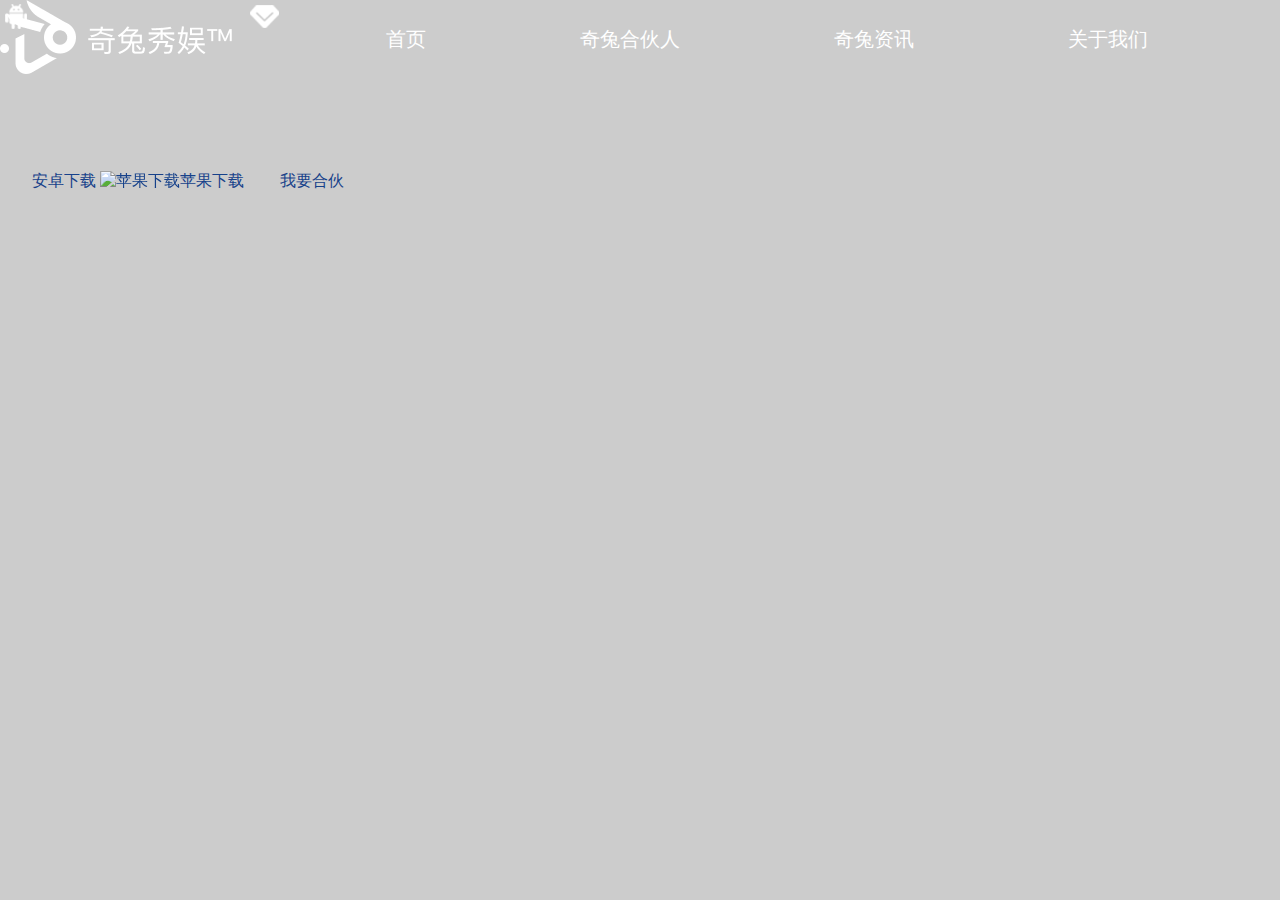
==== index.html @ c5dd773b "first" ====
<!DOCTYPE html>
<html lang="en">
<head>
    <meta charset="UTF-8">
    <meta name="viewport" content="width=device-width, initial-scale=1.0">
    <meta http-equiv="X-UA-Compatible" content="ie=edge">
    <title>Document</title>
    <link href="./css/reset.css" rel="stylesheet">
    <link href="./css/home.css" rel="stylesheet">
</head>
<body>
    <header>
        <nav class="wrap">
            <a href="javascript:;"><img src="./image/home/logo.png" alt="logo"></a>
            <a href="">首页</a>
            <a href="">奇兔合伙人</a>
            <a href="">奇兔资讯</a>
            <a href="">关于我们</a>
            <a href="">工会入口</a>
        </nav>
    </header>
    <div class="video-bg">
        <video src="./image/home/movie.ogv" autoplay muted="muted" width="100%">
            您的浏览器不支持 video 标签。
        </video>
        <div class="btns">
            <a href=""><img src="./image/home/icon-an.png" alt="安卓下载">安卓下载</a>
            <a href=""><img src="./image/home/icon-apple.png" alt="苹果下载">苹果下载</a>
            <a href=""><img src="./image/home/icon-partner.png" alt="我要合伙">我要合伙</a>
        </div>
    </div>
</body>
</html>
---- css/home.css ----
.wrap {
    width: 1400px;
    margin: 0 auto;
}

body {
    background: rgba(0, 0, 0, .2);
    font-family: Microsoft YaHei;
    margin: 0;
    padding: 0
}

.clearfix::after {
    content: '';
    display: block;
    clear: both;
}

.clearfix {
    zoom: 1;
    /* IE 兼容 */
}

header {
    position: absolute;
    top: 0;
    width: 100%;
}

header nav a {
    margin-right: 150px;
    font-size: 20px;
    font-weight: 400;
    color: rgba(255, 255, 255, 1);
    vertical-align: middle;
    text-decoration: none
}
header nav a:last-child {
    margin-right: 0;
}
.video-bg {
    width: 100%;
}
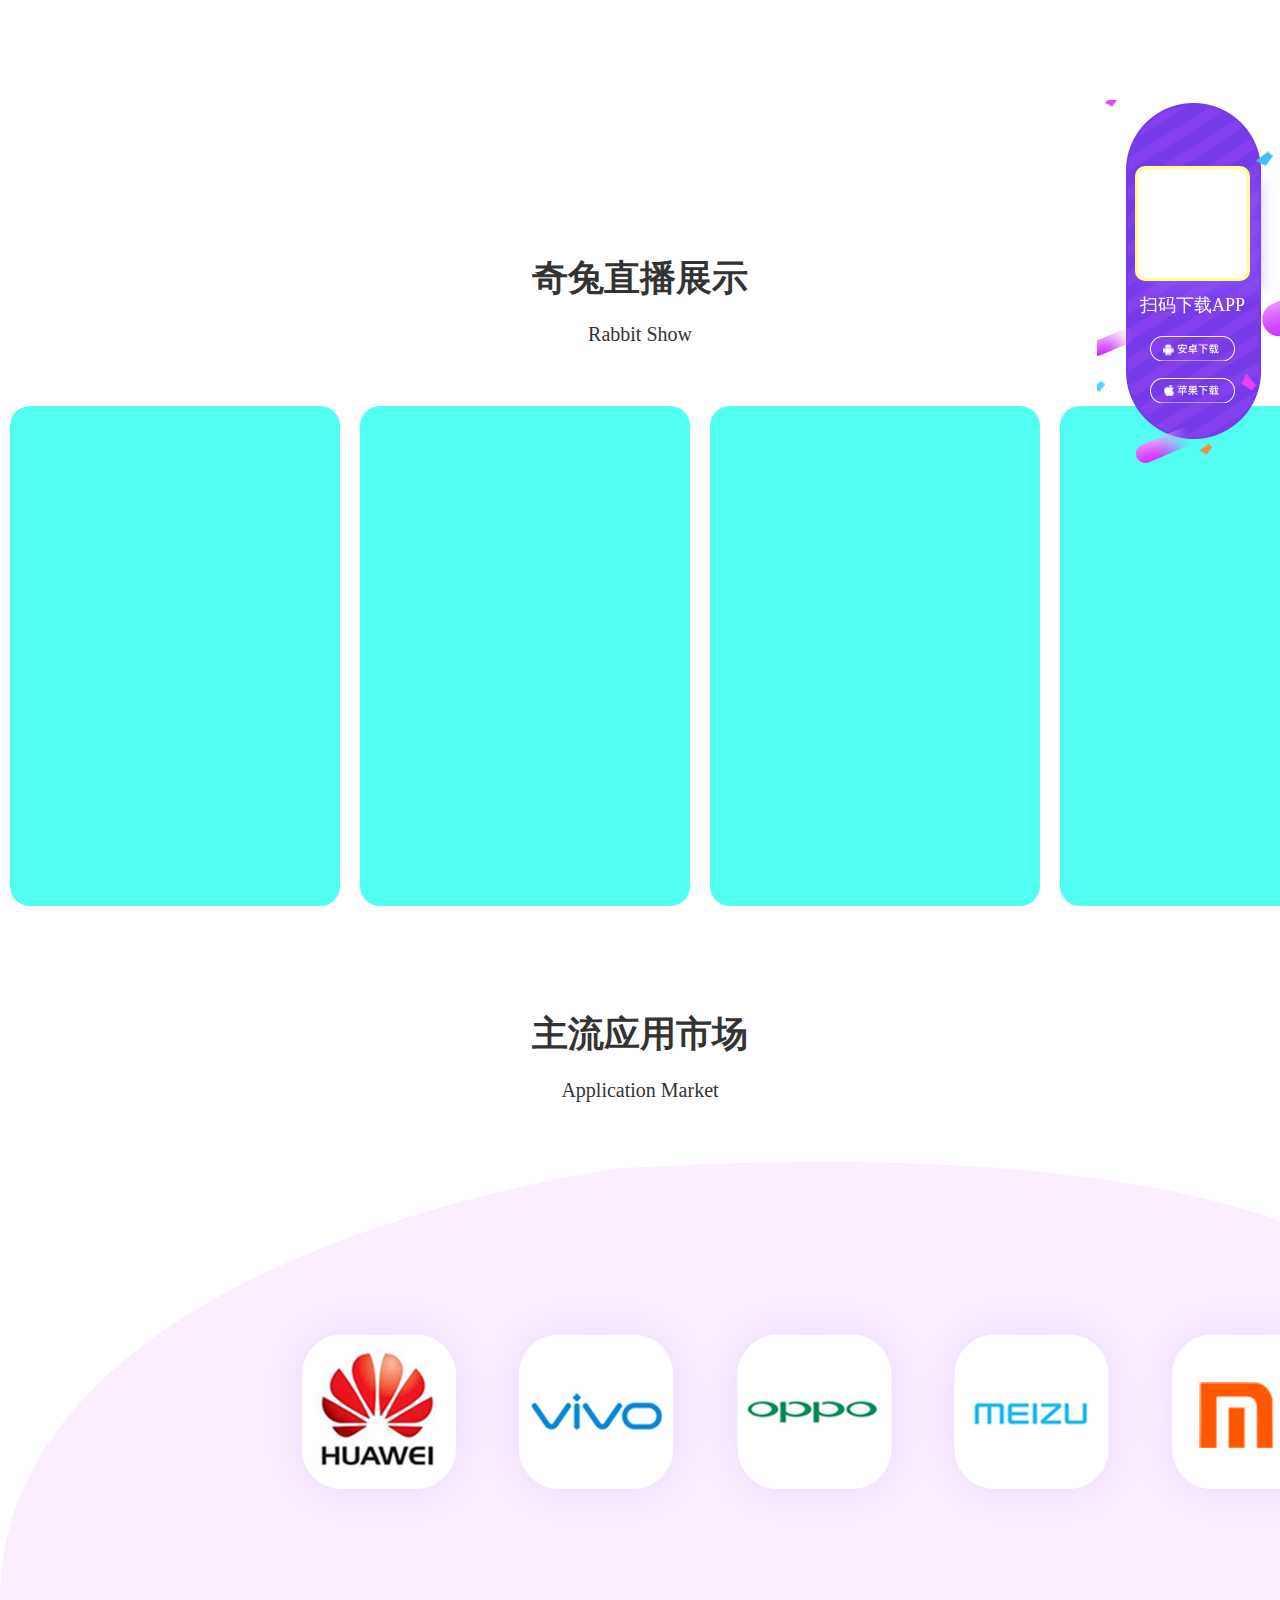
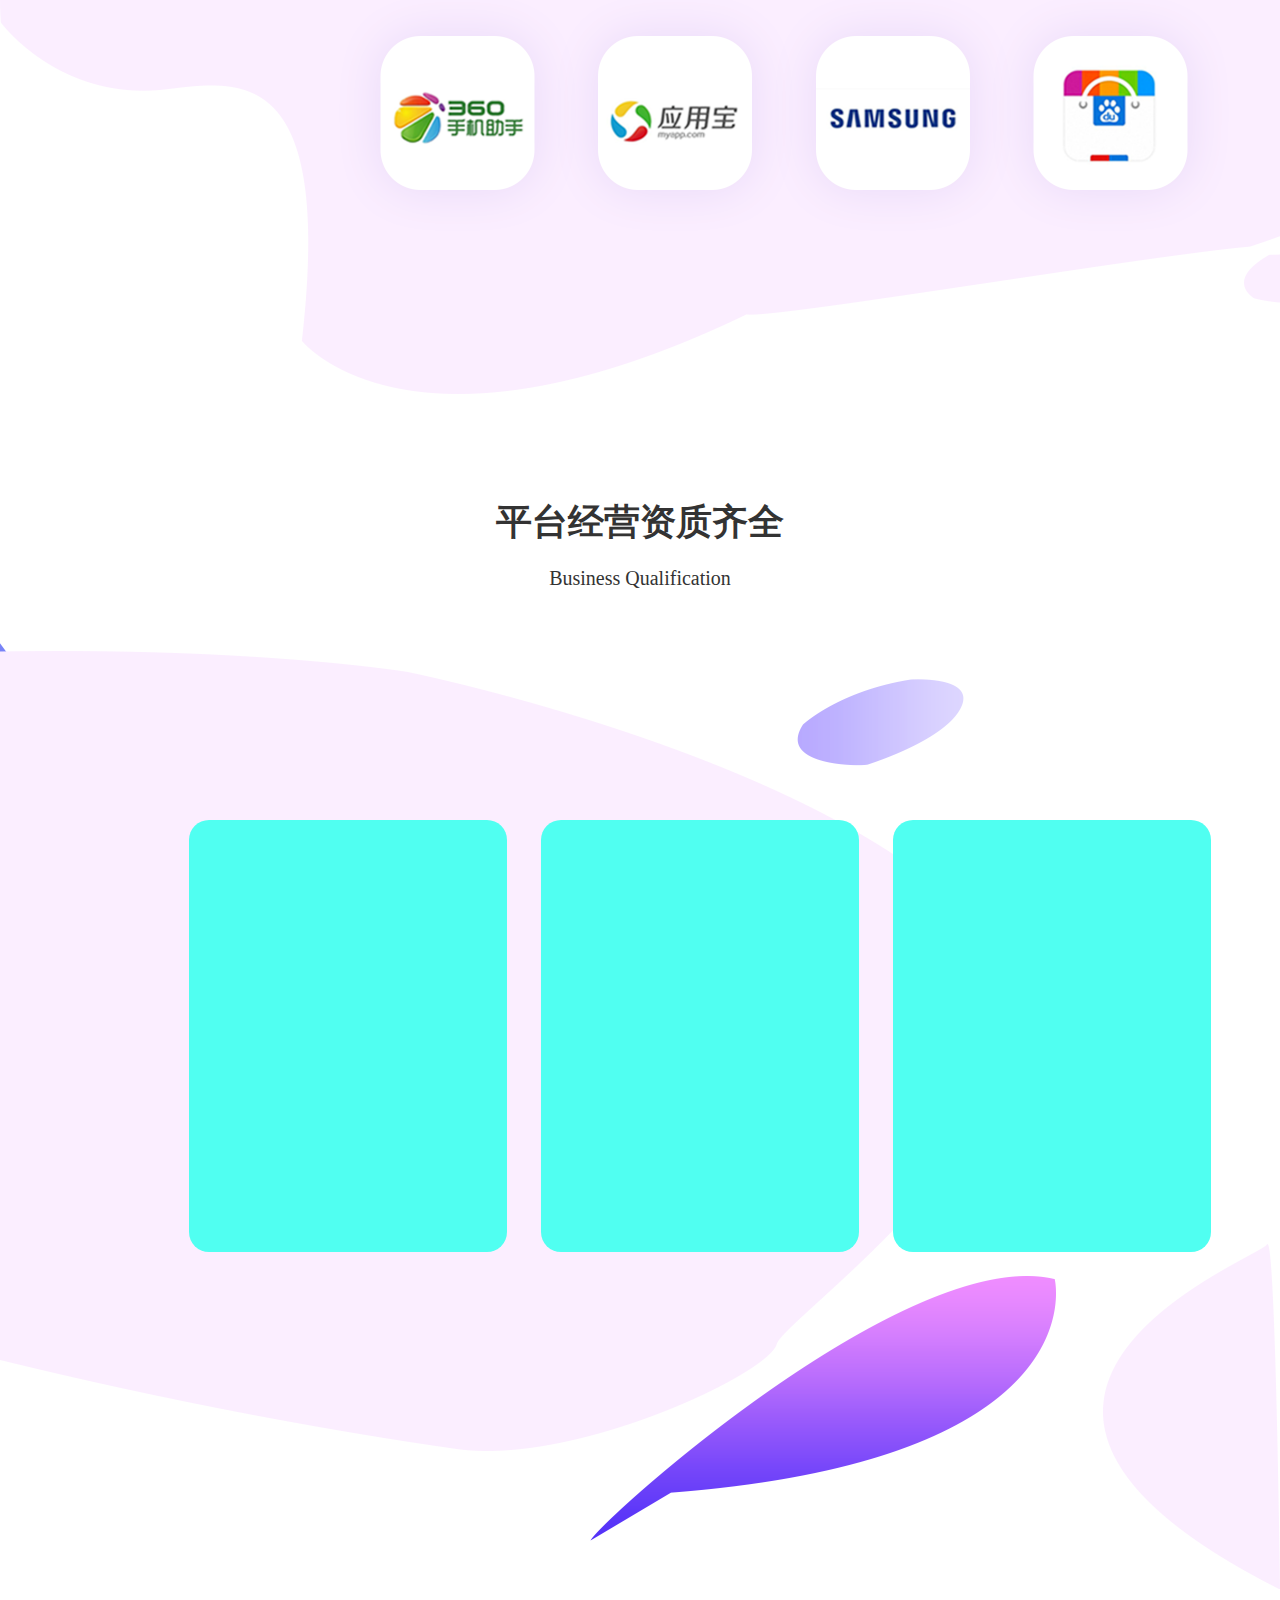
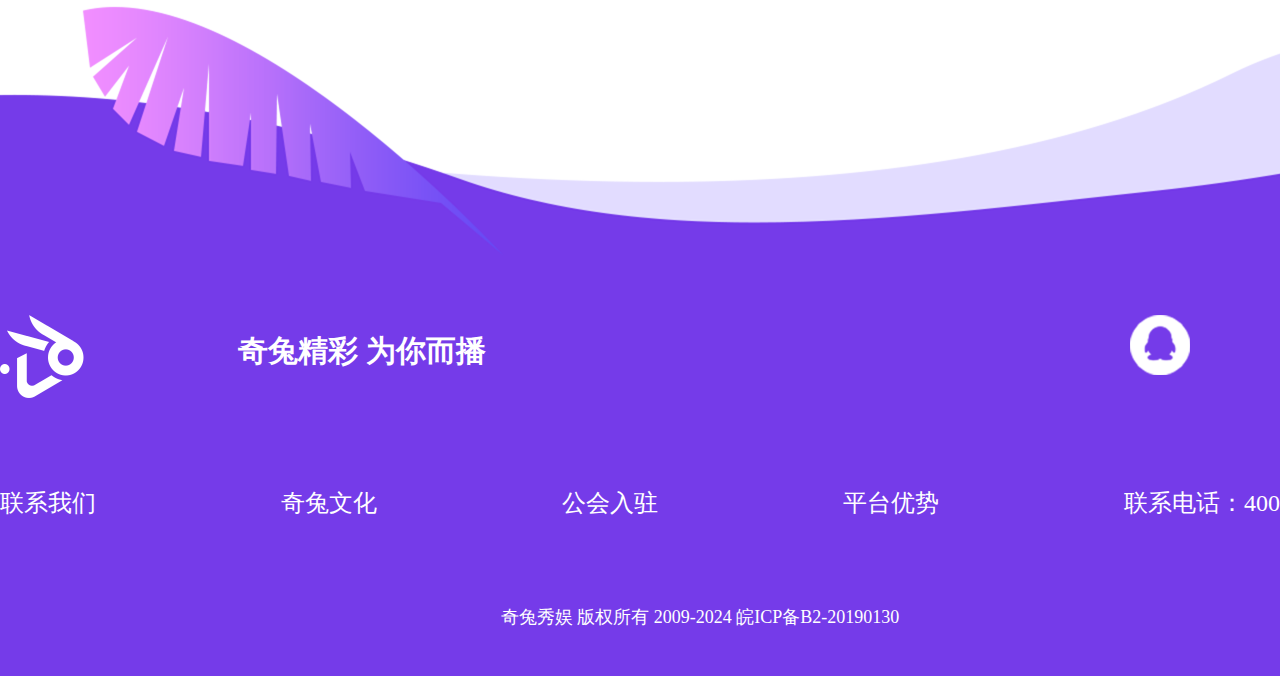
==== commit 72d656a6: "页面架构+首页" ====
--- a/index.html
+++ b/index.html
@@ -1,33 +1,104 @@
 <!DOCTYPE html>
 <html lang="en">
+
 <head>
     <meta charset="UTF-8">
     <meta name="viewport" content="width=device-width, initial-scale=1.0">
     <meta http-equiv="X-UA-Compatible" content="ie=edge">
     <title>Document</title>
     <link href="./css/reset.css" rel="stylesheet">
+    <link href="./css/public.css" rel="stylesheet">
     <link href="./css/home.css" rel="stylesheet">
 </head>
+
 <body>
     <header>
         <nav class="wrap">
-            <a href="javascript:;"><img src="./image/home/logo.png" alt="logo"></a>
-            <a href="">首页</a>
-            <a href="">奇兔合伙人</a>
-            <a href="">奇兔资讯</a>
-            <a href="">关于我们</a>
-            <a href="">工会入口</a>
+            <a href="./index.html"><img src="./image/home/logo.png" alt="logo"></a>
+            <a href="./index.html">首页</a>
+            <a href="./advantage.html">奇兔合伙人</a>
+            <a href="./nature.html">奇兔资讯</a>
+            <a href="./about.html">关于我们</a>
+            <a href="./partner.html">工会入口</a>
         </nav>
     </header>
+    <div class="float-side">
+        <div class="code"></div>
+        <p>扫码下载APP</p>
+        <img src="./image/home/an-download.png" alt="苹果下载">
+        <img src="./image/home/apple-download.png" alt="安卓下载">
+    </div>
     <div class="video-bg">
         <video src="./image/home/movie.ogv" autoplay muted="muted" width="100%">
             您的浏览器不支持 video 标签。
         </video>
+        <div class="img-wrap">
+            <img src="./image/home/text.png" alt="奇兔精彩,为你而播">
+        </div>
         <div class="btns">
             <a href=""><img src="./image/home/icon-an.png" alt="安卓下载">安卓下载</a>
             <a href=""><img src="./image/home/icon-apple.png" alt="苹果下载">苹果下载</a>
-            <a href=""><img src="./image/home/icon-partner.png" alt="我要合伙">我要合伙</a>
+            <a href="./partner.html"><img src="./image/home/icon-partner.png" alt="我要合伙">我要合伙</a>
         </div>
     </div>
+    <div class="brodcast">
+        <div class="headline">
+            <h2>奇兔直播展示</h2>
+            <span>Rabbit Show</span>
+        </div>
+        <div class="wrap">
+            <div class="main">
+                <ul>
+                    <li></li>
+                    <li></li>
+                    <li></li>
+                    <li></li>
+                </ul>
+            </div>
+        </div>
+    </div>
+    <div class="application">
+        <div class="headline">
+            <h2>主流应用市场</h2>
+            <span>Application Market</span>
+        </div>
+        <img src="./image/home/application-bg.png" alt="应用">
+    </div>
+    <div class="qualification">
+        <div class="headline">
+            <h2>平台经营资质齐全</h2>
+            <span>Business Qualification</span>
+        </div>
+        <div class="main">
+            <ul class="wrap">
+                <li></li>
+                <li></li>
+                <li></li>
+            </ul>
+        </div>
+    </div>
+    <footer>
+        <div class="wrap">
+            <div class="row-1">
+                <img src="./image/home/logo-b.png" alt="qq">
+                <span>奇兔精彩 为你而播</span>
+                <div class="code wechat">
+                    <img src="./image/home/wechat.png" alt="微信">
+                </div>
+                <div class="code qq">
+                    <img src="./image/home/qq.png" alt="qq">
+                </div>
+            </div>
+            <div class="row-2">
+                <a href="./about.html">联系我们</a>
+                <a href="./nature.html">奇兔文化</a>
+                <a href="./partner.html">公会入驻</a>
+                <a href="./advantage.html">平台优势</a>
+                <a href="">联系电话：400-0020215</a>
+            </div>
+            <div class="row-3">奇兔秀娱 版权所有 2009-2024 皖ICP备B2-20190130</div>
+        </div>
+    </footer>
 </body>
+
 </html>--- a/css/public.css
+++ b/css/public.css
@@ -0,0 +1,122 @@
+/* 公共样式库 */
+
+.wrap {
+    width: 1400px;
+    margin: 0 auto;
+}
+
+.clearfix::after {
+    content: '';
+    display: block;
+    clear: both;
+}
+
+.clearfix {
+    zoom: 1;
+    /* IE 兼容 */
+}
+
+/* 公共样式库结束 */
+
+/* 头部底部浮层样式 */
+
+.float-side {
+    position: fixed;
+    top: 100px;
+    right: 0;
+    z-index: 20;
+    width: 183px;
+    height: 369px;
+    padding: 66px 30px 0 38px;
+    background: url('../image/home/float-side.png') no-repeat;
+    color: #fff;
+    text-align: center;
+}
+
+.float-side .code {
+    width: 115px;
+    height: 115px;
+    background: rgba(255, 255, 255, 1);
+    border: 3px solid rgba(255, 255, 135, 1);
+    box-shadow: 10px 13px 16px 0px rgba(149, 98, 255, 0.43);
+    border-radius: 10px;
+}
+
+.float-side p {
+    margin: 12px 0 6px 0;
+    font-size: 18px;
+    font-family: PingFang SC;
+    font-weight: 500;
+}
+
+.float-side img {
+    margin-top: 12px;
+}
+
+header {
+    position: absolute;
+    top: 0;
+    z-index: 10;
+    width: 100%;
+    padding-top: 44px;
+}
+
+header nav a {
+    margin-right: 150px;
+    font-size: 20px;
+    font-weight: 400;
+    color: rgba(255, 255, 255, 1);
+    vertical-align: middle;
+    text-decoration: none
+}
+
+header nav a:last-child {
+    margin-right: 0;
+}
+
+footer {
+    height: 686px;
+    padding-top: 325px;
+    background: url('../image/home/footer-bg.png') center no-repeat;
+    color: #fff;
+}
+
+footer .row-1 img {
+    vertical-align: middle;
+}
+
+footer .row-1 span {
+    margin-left: 150px;
+    font-size: 30px;
+    font-weight: bold;
+}
+
+footer .row-1 .code {
+    float: right;
+}
+
+footer .row-1 .wechat {
+    margin-left: 150px;
+}
+
+footer .row-2 {
+    margin-top: 88px;
+}
+
+footer .row-2 a {
+    margin-right: 181px;
+    font-size: 24px;
+    color: #fff;
+}
+
+footer .row-2 a:last-child {
+    margin-right: 0;
+}
+
+footer .row-3 {
+    margin-top: 86px;
+    font-size: 18px;
+    text-align: center;
+}
+
+/* 头部底部浮层样式结束 */--- a/css/home.css
+++ b/css/home.css
@@ -1,43 +1,119 @@
-.wrap {
-    width: 1400px;
-    margin: 0 auto;
+
+
+body {
+    font-family: Microsoft YaHei;
+    background: url('../image/home/bg-left.png') 0 2100px no-repeat;
 }
 
-body {
-    background: rgba(0, 0, 0, .2);
-    font-family: Microsoft YaHei;
-    margin: 0;
-    padding: 0
+.video-bg {
+    position: relative;
+    /* width: 100%; */
 }
 
-.clearfix::after {
-    content: '';
-    display: block;
-    clear: both;
+.video-bg .img-wrap {
+    position: absolute;
+    bottom: 444px;
+    width: 100%;
+    text-align: center;
 }
 
-.clearfix {
-    zoom: 1;
-    /* IE 兼容 */
+.video-bg .btns {
+    position: absolute;
+    bottom: 240px;
+    width: 100%;
+    text-align: center;
 }
 
-header {
-    position: absolute;
-    top: 0;
-    width: 100%;
+.video-bg .btns a {
+    display: inline-block;
+    width: 244px;
+    height: 74px;
+    margin-right: 72px;
+    background: linear-gradient(90deg, rgba(102, 74, 244, 1), rgba(186, 90, 250, 1));
+    border-radius: 37px;
+    font-size: 30px;
+    font-weight: 400;
+    color: rgba(255, 255, 255, 1);
+    text-align: center;
+    line-height: 74px;
 }
 
-header nav a {
-    margin-right: 150px;
-    font-size: 20px;
-    font-weight: 400;
-    color: rgba(255, 255, 255, 1);
-    vertical-align: middle;
-    text-decoration: none
-}
-header nav a:last-child {
+.video-bg .btns a:last-child {
     margin-right: 0;
 }
-.video-bg {
-    width: 100%;
-}+
+.video-bg .btns a img {
+    margin-right: 8px;
+    vertical-align: middle;
+}
+
+.headline {
+    padding: 100px 0 60px 0;
+    text-align: center;
+}
+
+.headline h2 {
+    margin-bottom: 20px;
+    font-size: 36px;
+    font-weight: bold;
+    color: rgba(51, 51, 51, 1);
+}
+
+.headline span {
+    font-size: 20px;
+    font-weight: 300;
+    color: rgba(51, 51, 51, 1);
+}
+
+.brodcast {
+    position: relative;
+}
+
+.brodcast .main ul {
+    text-align: center;
+}
+
+.brodcast .main ul li {
+    display: inline-block;
+    margin-right: 16px;
+    width: 330px;
+    height: 500px;
+    background: rgba(80, 255, 241, 1);
+    border-radius: 20px;
+}
+
+.brodcast .main ul li:last-child {
+    margin-right: 0;
+}
+
+.brodcast .main ul li:hover {
+    box-shadow: 0px 10px 20px 0px rgba(118, 1, 185, 0.4);
+}
+
+.application {
+    text-align: center;
+}
+
+.qualification .main {
+    height: 940px;
+    background: url('../image/home/qualification-bg.png') top right no-repeat;
+}
+
+.qualification .main ul {
+    padding-top: 170px;
+    text-align: center;
+}
+
+.qualification .main ul li {
+    display: inline-block;
+    margin-right: 30px;
+    width: 318px;
+    height: 432px;
+    background: rgba(80, 255, 241, 1);
+    border-radius: 20px;
+}
+
+.qualification .main ul li:last-child {
+    margin-right: 0;
+}
+
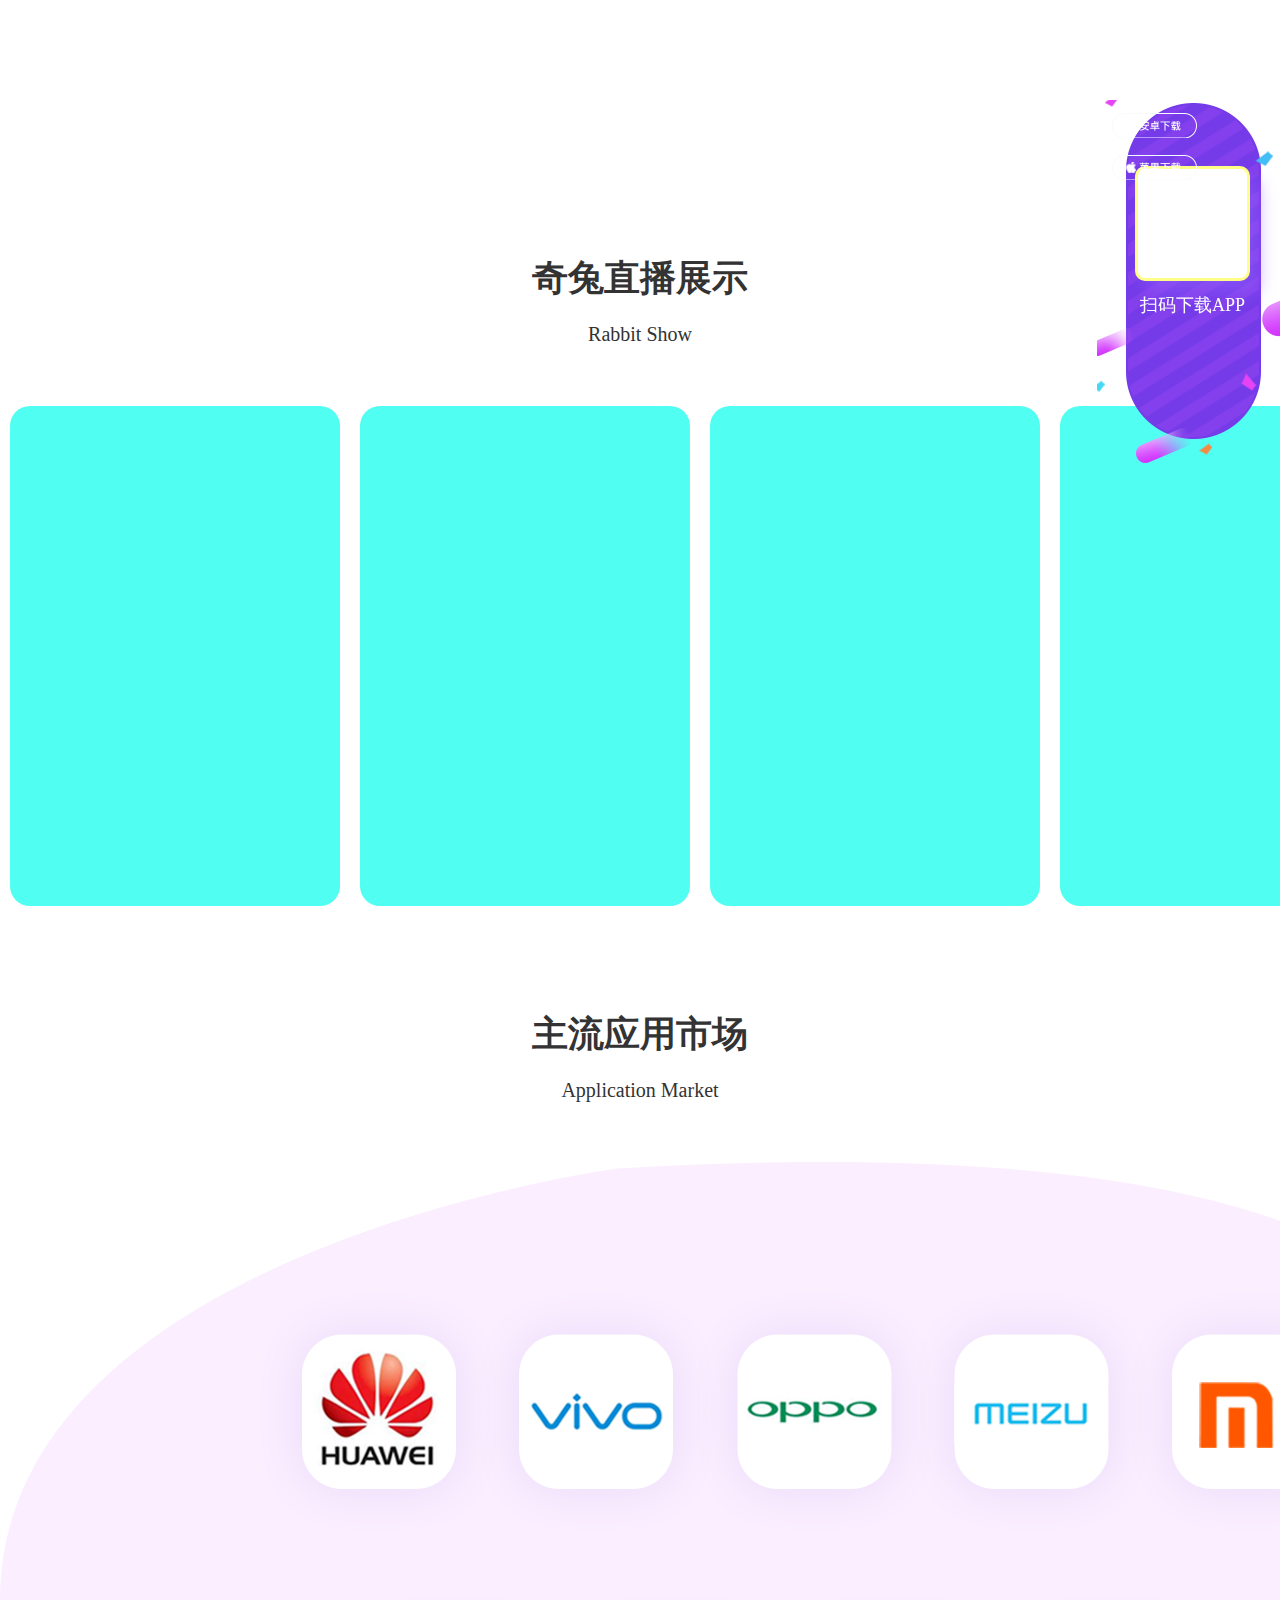
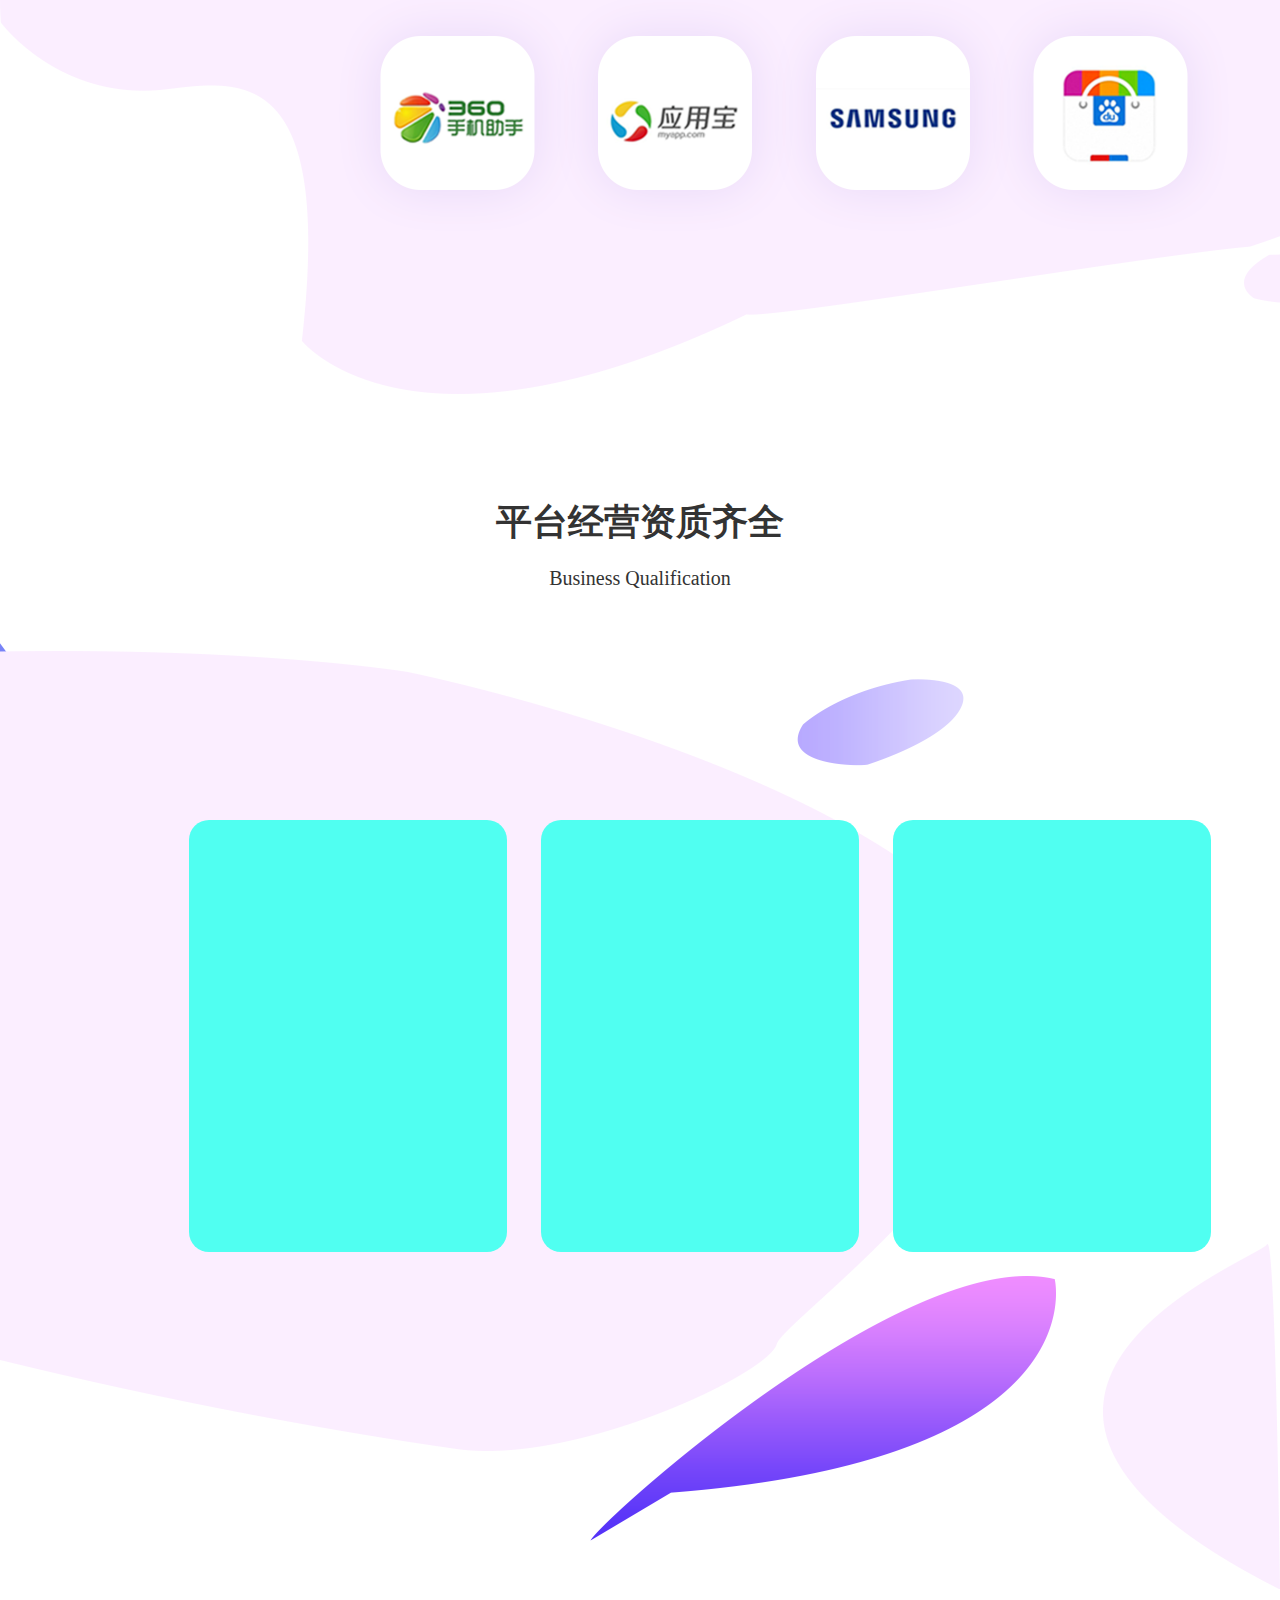
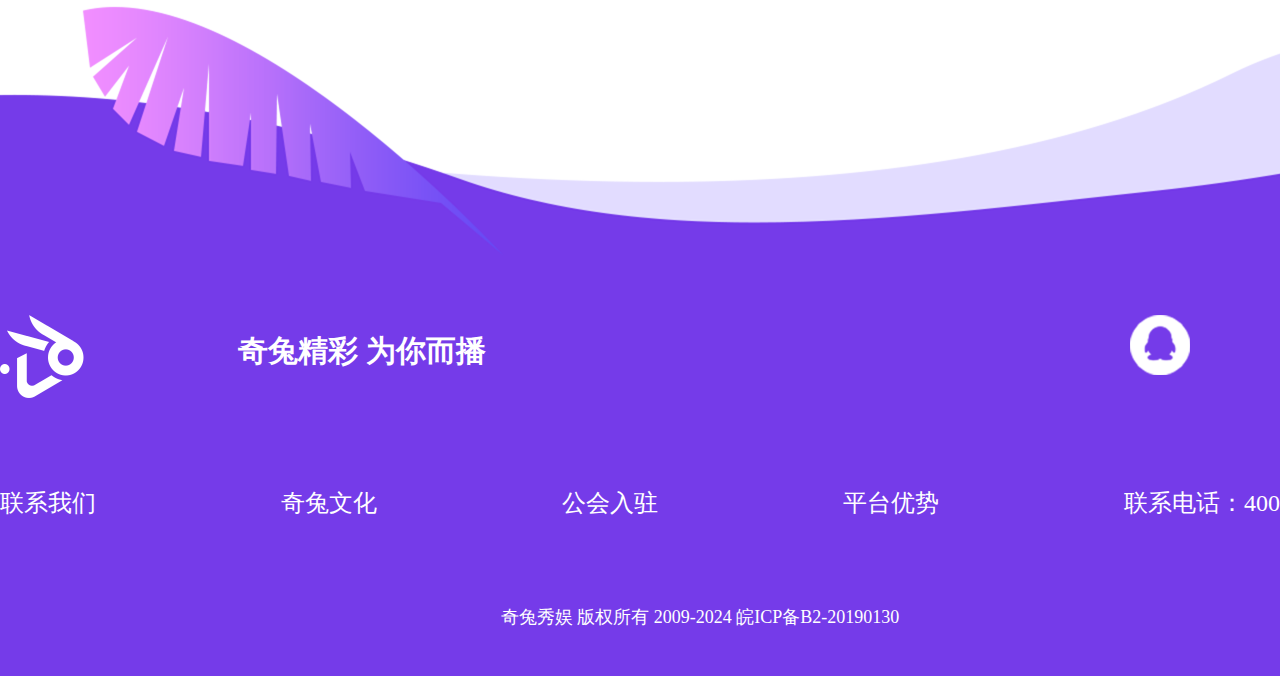
==== commit ddf3031d: "静态页面完成第一版" ====
--- a/index.html
+++ b/index.html
@@ -16,29 +16,29 @@
         <nav class="wrap">
             <a href="./index.html"><img src="./image/home/logo.png" alt="logo"></a>
             <a href="./index.html">首页</a>
-            <a href="./advantage.html">奇兔合伙人</a>
+            <a href="./advantage.html?tab=ab">奇兔合伙人</a>
             <a href="./nature.html">奇兔资讯</a>
             <a href="./about.html">关于我们</a>
-            <a href="./partner.html">工会入口</a>
+            <a href="./advantage.html?tab=partner">工会入口</a>
         </nav>
     </header>
     <div class="float-side">
         <div class="code"></div>
         <p>扫码下载APP</p>
-        <img src="./image/home/an-download.png" alt="苹果下载">
-        <img src="./image/home/apple-download.png" alt="安卓下载">
+        <a href="https://fir.im/54ya"><img src="./image/home/an-download.png" alt="苹果下载"></a>
+        <a href="https://fir.im/kn1s"><img src="./image/home/apple-download.png" alt="安卓下载"></a>
     </div>
     <div class="video-bg">
-        <video src="./image/home/movie.ogv" autoplay muted="muted" width="100%">
+        <video src="./image/home/movie.mov" autoplay muted="muted" width="100%">
             您的浏览器不支持 video 标签。
         </video>
         <div class="img-wrap">
             <img src="./image/home/text.png" alt="奇兔精彩,为你而播">
         </div>
         <div class="btns">
-            <a href=""><img src="./image/home/icon-an.png" alt="安卓下载">安卓下载</a>
-            <a href=""><img src="./image/home/icon-apple.png" alt="苹果下载">苹果下载</a>
-            <a href="./partner.html"><img src="./image/home/icon-partner.png" alt="我要合伙">我要合伙</a>
+            <a href="https://fir.im/kn1s"><img src="./image/home/icon-an.png" alt="安卓下载">安卓下载</a>
+            <a href="https://fir.im/54ya"><img src="./image/home/icon-apple.png" alt="苹果下载">苹果下载</a>
+            <a href="./advantage.html?tab=partner"><img src="./image/home/icon-partner.png" alt="我要合伙">我要合伙</a>
         </div>
     </div>
     <div class="brodcast">
@@ -84,16 +84,22 @@
                 <span>奇兔精彩 为你而播</span>
                 <div class="code wechat">
                     <img src="./image/home/wechat.png" alt="微信">
+                    <div class="show-box">
+                        <img src="./image/home/service-wechat.jpg" alt="微信客服">
+                    </div>
                 </div>
                 <div class="code qq">
                     <img src="./image/home/qq.png" alt="qq">
+                    <div class="show-box">
+                        <img src="./image/home/service-qq.jpg" alt="qq客服">
+                    </div>
                 </div>
             </div>
             <div class="row-2">
                 <a href="./about.html">联系我们</a>
                 <a href="./nature.html">奇兔文化</a>
-                <a href="./partner.html">公会入驻</a>
-                <a href="./advantage.html">平台优势</a>
+                <a href="./advantage.html?tab=partner">公会入驻</a>
+                <a href="./advantage.html?tab=ad">平台优势</a>
                 <a href="">联系电话：400-0020215</a>
             </div>
             <div class="row-3">奇兔秀娱 版权所有 2009-2024 皖ICP备B2-20190130</div>
--- a/css/public.css
+++ b/css/public.css
@@ -14,6 +14,10 @@
 .clearfix {
     zoom: 1;
     /* IE 兼容 */
+}
+
+.lh1 {
+    line-height: 1;
 }
 
 /* 公共样式库结束 */
@@ -93,10 +97,31 @@
 
 footer .row-1 .code {
     float: right;
+    position: relative;
 }
 
 footer .row-1 .wechat {
     margin-left: 150px;
+}
+
+footer .row-1 .code .show-box {
+    width: 100px;
+    height: 100px;
+    padding: 10px;
+    background-color:#fff; 
+    display: none;
+    position: absolute;
+    top: -106px;
+    left: -25px;
+    border-radius: 6px;
+}
+
+footer .row-1 .code .show-box img {
+    width: 100%;
+}
+
+footer .row-1 .code>img:hover+.show-box {
+    display: block;
 }
 
 footer .row-2 {
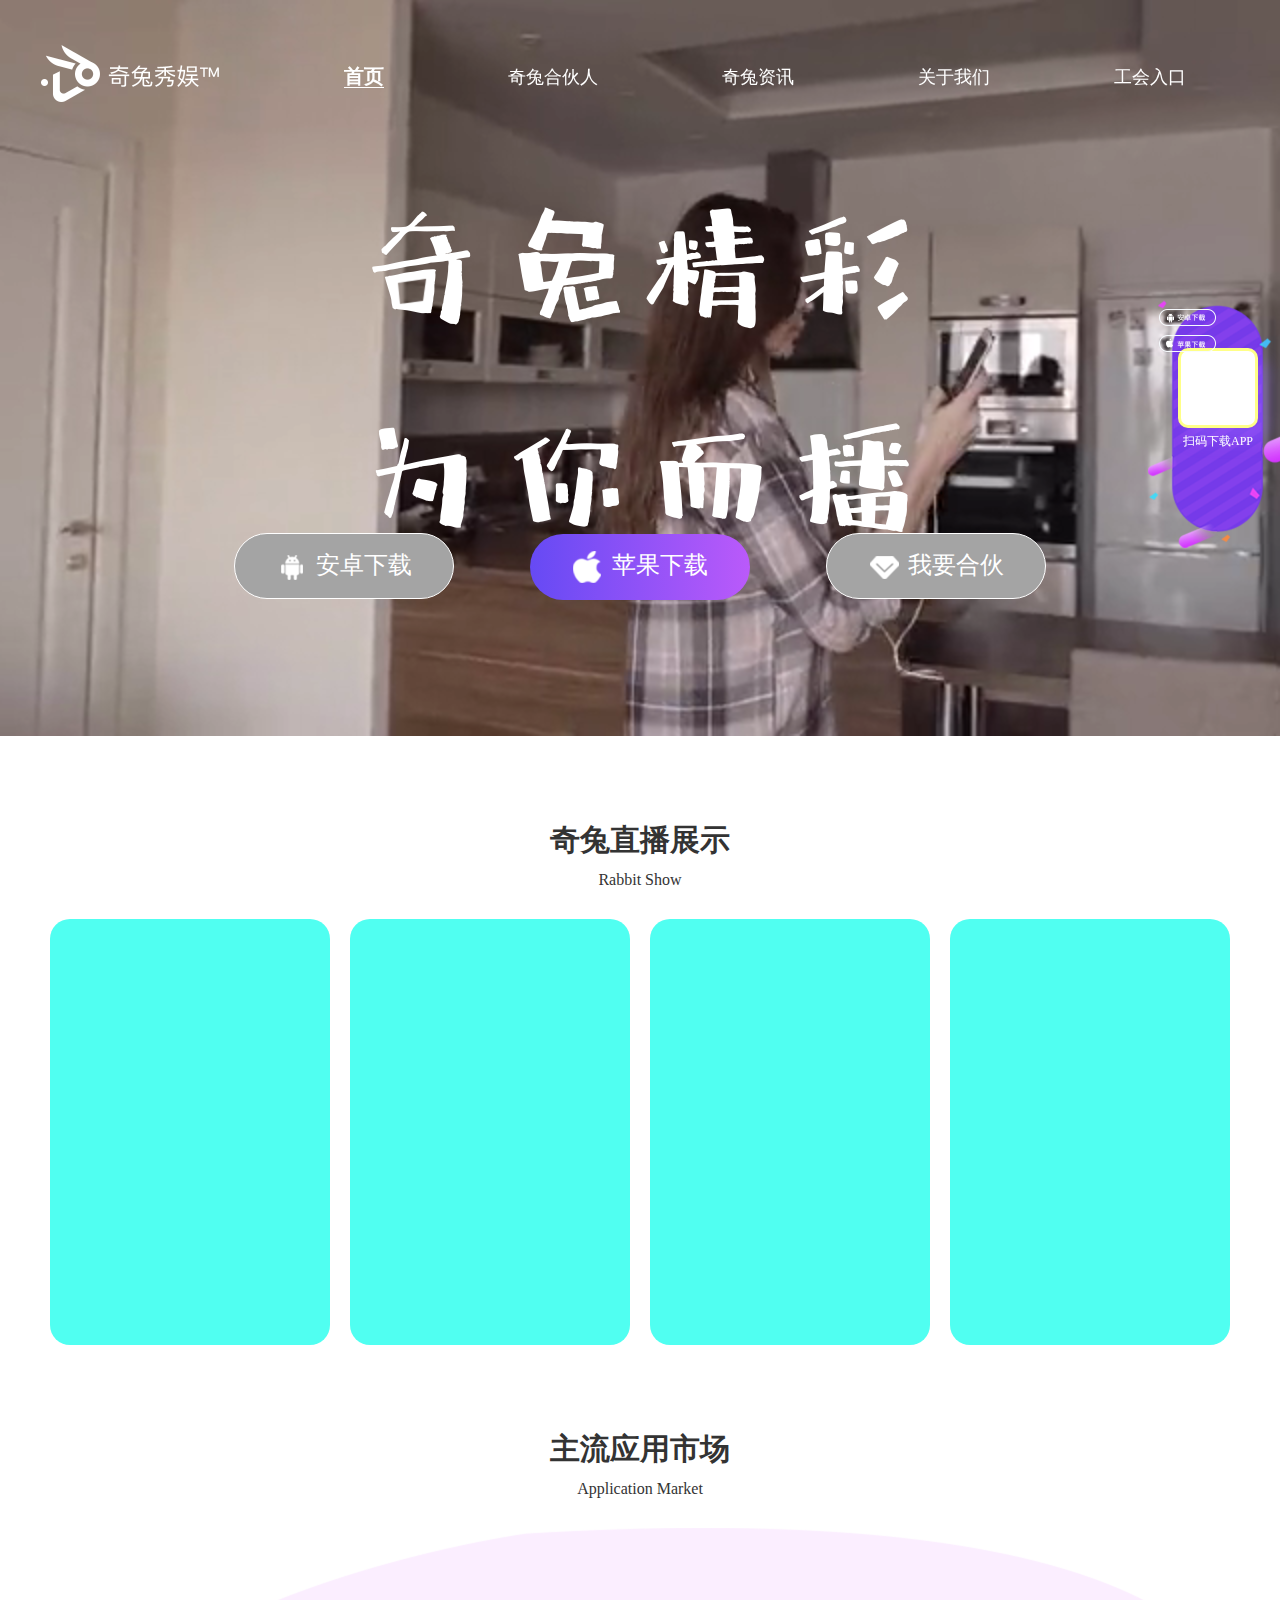
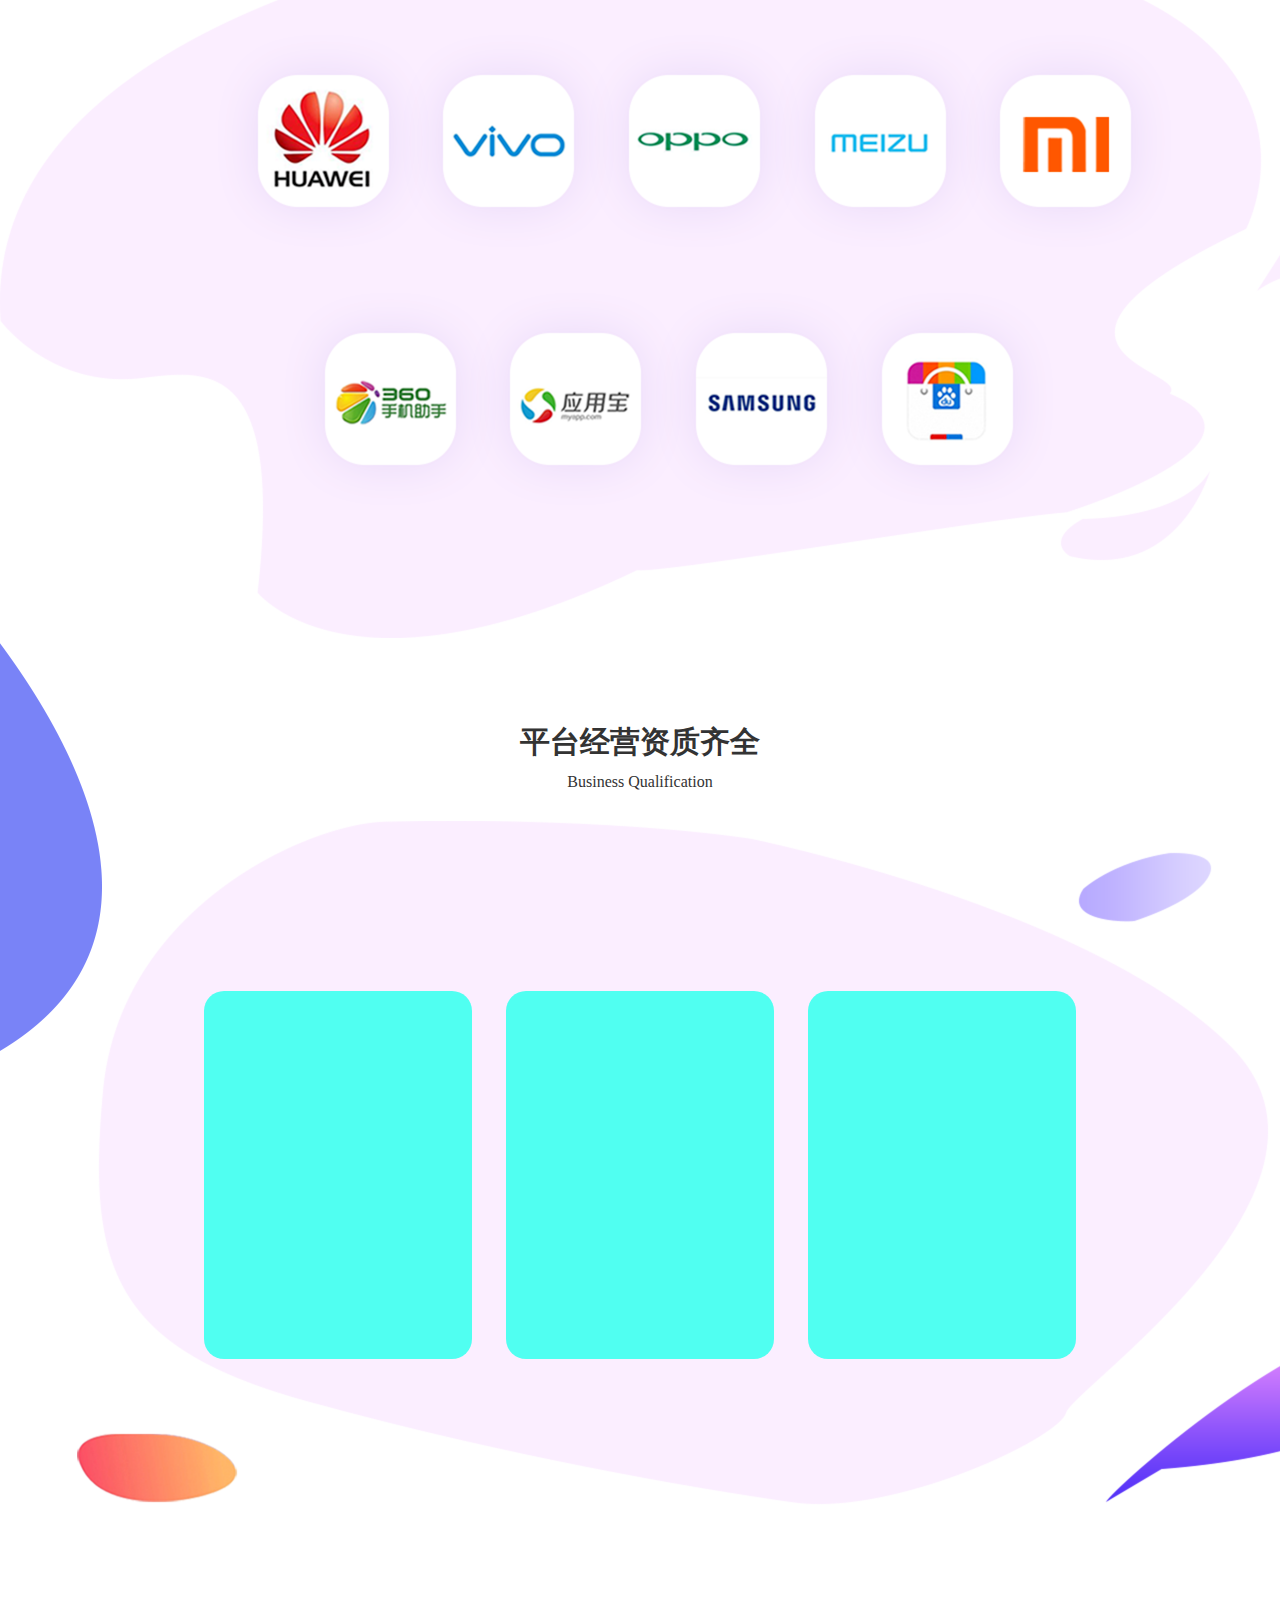
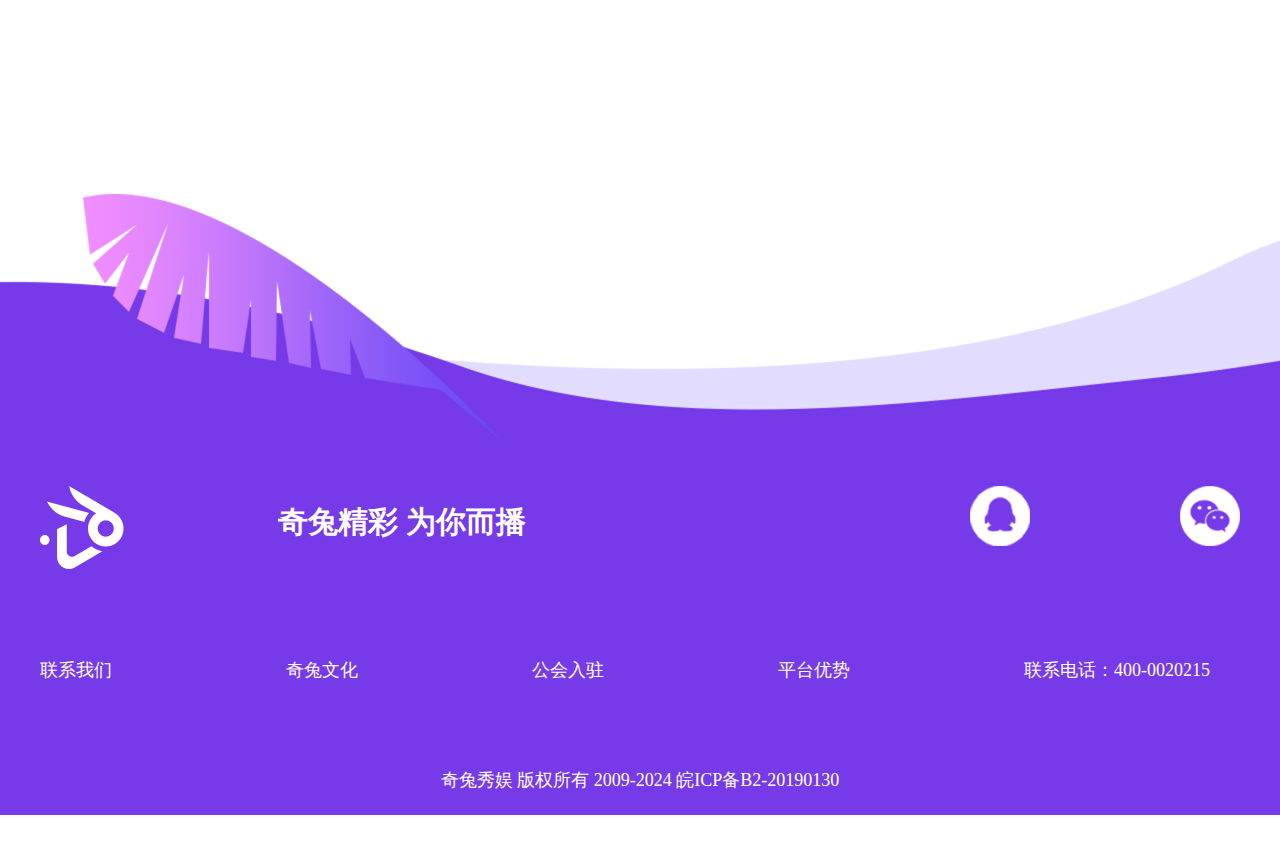
==== commit 46576e78: "lhj" ====
--- a/index.html
+++ b/index.html
@@ -15,7 +15,7 @@
     <header>
         <nav class="wrap">
             <a href="./index.html"><img src="./image/home/logo.png" alt="logo"></a>
-            <a href="./index.html">首页</a>
+            <a href="./index.html" class="selected">首页</a>
             <a href="./advantage.html?tab=ab">奇兔合伙人</a>
             <a href="./nature.html">奇兔资讯</a>
             <a href="./about.html">关于我们</a>
@@ -23,13 +23,15 @@
         </nav>
     </header>
     <div class="float-side">
-        <div class="code"></div>
-        <p>扫码下载APP</p>
-        <a href="https://fir.im/54ya"><img src="./image/home/an-download.png" alt="苹果下载"></a>
-        <a href="https://fir.im/kn1s"><img src="./image/home/apple-download.png" alt="安卓下载"></a>
+        <div class="main">
+            <div class="code"></div>
+            <p>扫码下载APP</p>
+            <a href="https://fir.im/54ya"><img src="./image/home/an-download.png" alt="苹果下载"></a>
+            <a href="https://fir.im/kn1s"><img src="./image/home/apple-download.png" alt="安卓下载"></a>
+        </div>
     </div>
     <div class="video-bg">
-        <video src="./image/home/movie.mov" autoplay muted="muted" width="100%">
+        <video src="./image/home/movie.mp4" autoplay muted="muted" width="100%">
             您的浏览器不支持 video 标签。
         </video>
         <div class="img-wrap">
@@ -37,7 +39,7 @@
         </div>
         <div class="btns">
             <a href="https://fir.im/kn1s"><img src="./image/home/icon-an.png" alt="安卓下载">安卓下载</a>
-            <a href="https://fir.im/54ya"><img src="./image/home/icon-apple.png" alt="苹果下载">苹果下载</a>
+            <a href="https://fir.im/54ya" class="selected"><img src="./image/home/icon-apple.png" alt="苹果下载">苹果下载</a>
             <a href="./advantage.html?tab=partner"><img src="./image/home/icon-partner.png" alt="我要合伙">我要合伙</a>
         </div>
     </div>
@@ -85,13 +87,13 @@
                 <div class="code wechat">
                     <img src="./image/home/wechat.png" alt="微信">
                     <div class="show-box">
-                        <img src="./image/home/service-wechat.jpg" alt="微信客服">
+                        <img src="./image/home/service-wechat.png" alt="微信客服">
                     </div>
                 </div>
                 <div class="code qq">
                     <img src="./image/home/qq.png" alt="qq">
                     <div class="show-box">
-                        <img src="./image/home/service-qq.jpg" alt="qq客服">
+                        <img src="./image/home/service-qq.png" alt="qq客服">
                     </div>
                 </div>
             </div>
--- a/css/public.css
+++ b/css/public.css
@@ -1,7 +1,7 @@
 /* 公共样式库 */
 
 .wrap {
-    width: 1400px;
+    width: 1200px;
     margin: 0 auto;
 }
 
@@ -26,20 +26,24 @@
 
 .float-side {
     position: fixed;
-    top: 100px;
+    top: 300px;
     right: 0;
     z-index: 20;
-    width: 183px;
-    height: 369px;
-    padding: 66px 30px 0 38px;
+    width: 132px;
+    height: 248px;
+    padding: 48px 0 0 30px;
     background: url('../image/home/float-side.png') no-repeat;
     color: #fff;
     text-align: center;
 }
 
+.float-side .main {
+    width: 80px;
+    font-size: 0
+}
 .float-side .code {
-    width: 115px;
-    height: 115px;
+    width: 80px;
+    height: 80px;
     background: rgba(255, 255, 255, 1);
     border: 3px solid rgba(255, 255, 135, 1);
     box-shadow: 10px 13px 16px 0px rgba(149, 98, 255, 0.43);
@@ -47,14 +51,15 @@
 }
 
 .float-side p {
-    margin: 12px 0 6px 0;
-    font-size: 18px;
+    margin: 5px 0;
+    margin-top: 5px;
+    font-size: 12px;
     font-family: PingFang SC;
     font-weight: 500;
 }
 
 .float-side img {
-    margin-top: 12px;
+    margin-top: 8px;
 }
 
 header {
@@ -66,12 +71,26 @@
 }
 
 header nav a {
-    margin-right: 150px;
-    font-size: 20px;
+    margin-right: 120px;
+    font-size: 18px;
     font-weight: 400;
     color: rgba(255, 255, 255, 1);
     vertical-align: middle;
-    text-decoration: none
+    text-decoration: none;
+    position: relative;
+}
+header nav .selected {
+    font-size: 20px;
+    font-weight: bold;
+}
+header nav .selected::after {
+    content: '';
+    position: absolute;
+    left: 0;
+    bottom: -2px;
+    height: 1px;
+    width: 100%;
+    border-top: solid 1px #fff;
 }
 
 header nav a:last-child {
@@ -105,20 +124,16 @@
 }
 
 footer .row-1 .code .show-box {
-    width: 100px;
-    height: 100px;
-    padding: 10px;
-    background-color:#fff; 
     display: none;
     position: absolute;
-    top: -106px;
-    left: -25px;
+    top: -174px;
+    left: -50px;
     border-radius: 6px;
 }
 
-footer .row-1 .code .show-box img {
+/* footer .row-1 .code .show-box img {
     width: 100%;
-}
+} */
 
 footer .row-1 .code>img:hover+.show-box {
     display: block;
@@ -129,8 +144,8 @@
 }
 
 footer .row-2 a {
-    margin-right: 181px;
-    font-size: 24px;
+    margin-right: 170px;
+    font-size: 18px;
     color: #fff;
 }
 
--- a/css/home.css
+++ b/css/home.css
@@ -12,30 +12,37 @@
 
 .video-bg .img-wrap {
     position: absolute;
-    bottom: 444px;
+    /* bottom: 444px; */
+    top: 28%;
     width: 100%;
     text-align: center;
 }
 
 .video-bg .btns {
     position: absolute;
-    bottom: 240px;
+    /* bottom: 240px; */
+    top: 72%;
     width: 100%;
     text-align: center;
 }
 
 .video-bg .btns a {
     display: inline-block;
-    width: 244px;
-    height: 74px;
+    width: 220px;
+    height: 66px;
     margin-right: 72px;
-    background: linear-gradient(90deg, rgba(102, 74, 244, 1), rgba(186, 90, 250, 1));
-    border-radius: 37px;
-    font-size: 30px;
+    background: #a4a4a4;
+    border:1px solid rgba(255,255,255,1);
+    border-radius: 33px;
+    font-size: 24px;
     font-weight: 400;
     color: rgba(255, 255, 255, 1);
     text-align: center;
-    line-height: 74px;
+    line-height: 62px;
+}
+.video-bg .btns a:hover,.video-bg .btns .selected {
+    background: linear-gradient(90deg, rgba(102, 74, 244, 1), rgba(186, 90, 250, 1));
+    border: none;
 }
 
 .video-bg .btns a:last-child {
@@ -48,19 +55,19 @@
 }
 
 .headline {
-    padding: 100px 0 60px 0;
+    padding: 80px 0 30px 0;
     text-align: center;
 }
 
 .headline h2 {
-    margin-bottom: 20px;
-    font-size: 36px;
+    margin-bottom: 10px;
+    font-size: 30px;
     font-weight: bold;
     color: rgba(51, 51, 51, 1);
 }
 
 .headline span {
-    font-size: 20px;
+    font-size: 16px;
     font-weight: 300;
     color: rgba(51, 51, 51, 1);
 }
@@ -76,8 +83,8 @@
 .brodcast .main ul li {
     display: inline-block;
     margin-right: 16px;
-    width: 330px;
-    height: 500px;
+    width: 280px;
+    height: 426px;
     background: rgba(80, 255, 241, 1);
     border-radius: 20px;
 }
@@ -96,7 +103,7 @@
 
 .qualification .main {
     height: 940px;
-    background: url('../image/home/qualification-bg.png') top right no-repeat;
+    background: url('../image/home/qualification-bg.png') top center no-repeat;
 }
 
 .qualification .main ul {
@@ -107,8 +114,8 @@
 .qualification .main ul li {
     display: inline-block;
     margin-right: 30px;
-    width: 318px;
-    height: 432px;
+    width: 268px;
+    height: 368px;
     background: rgba(80, 255, 241, 1);
     border-radius: 20px;
 }
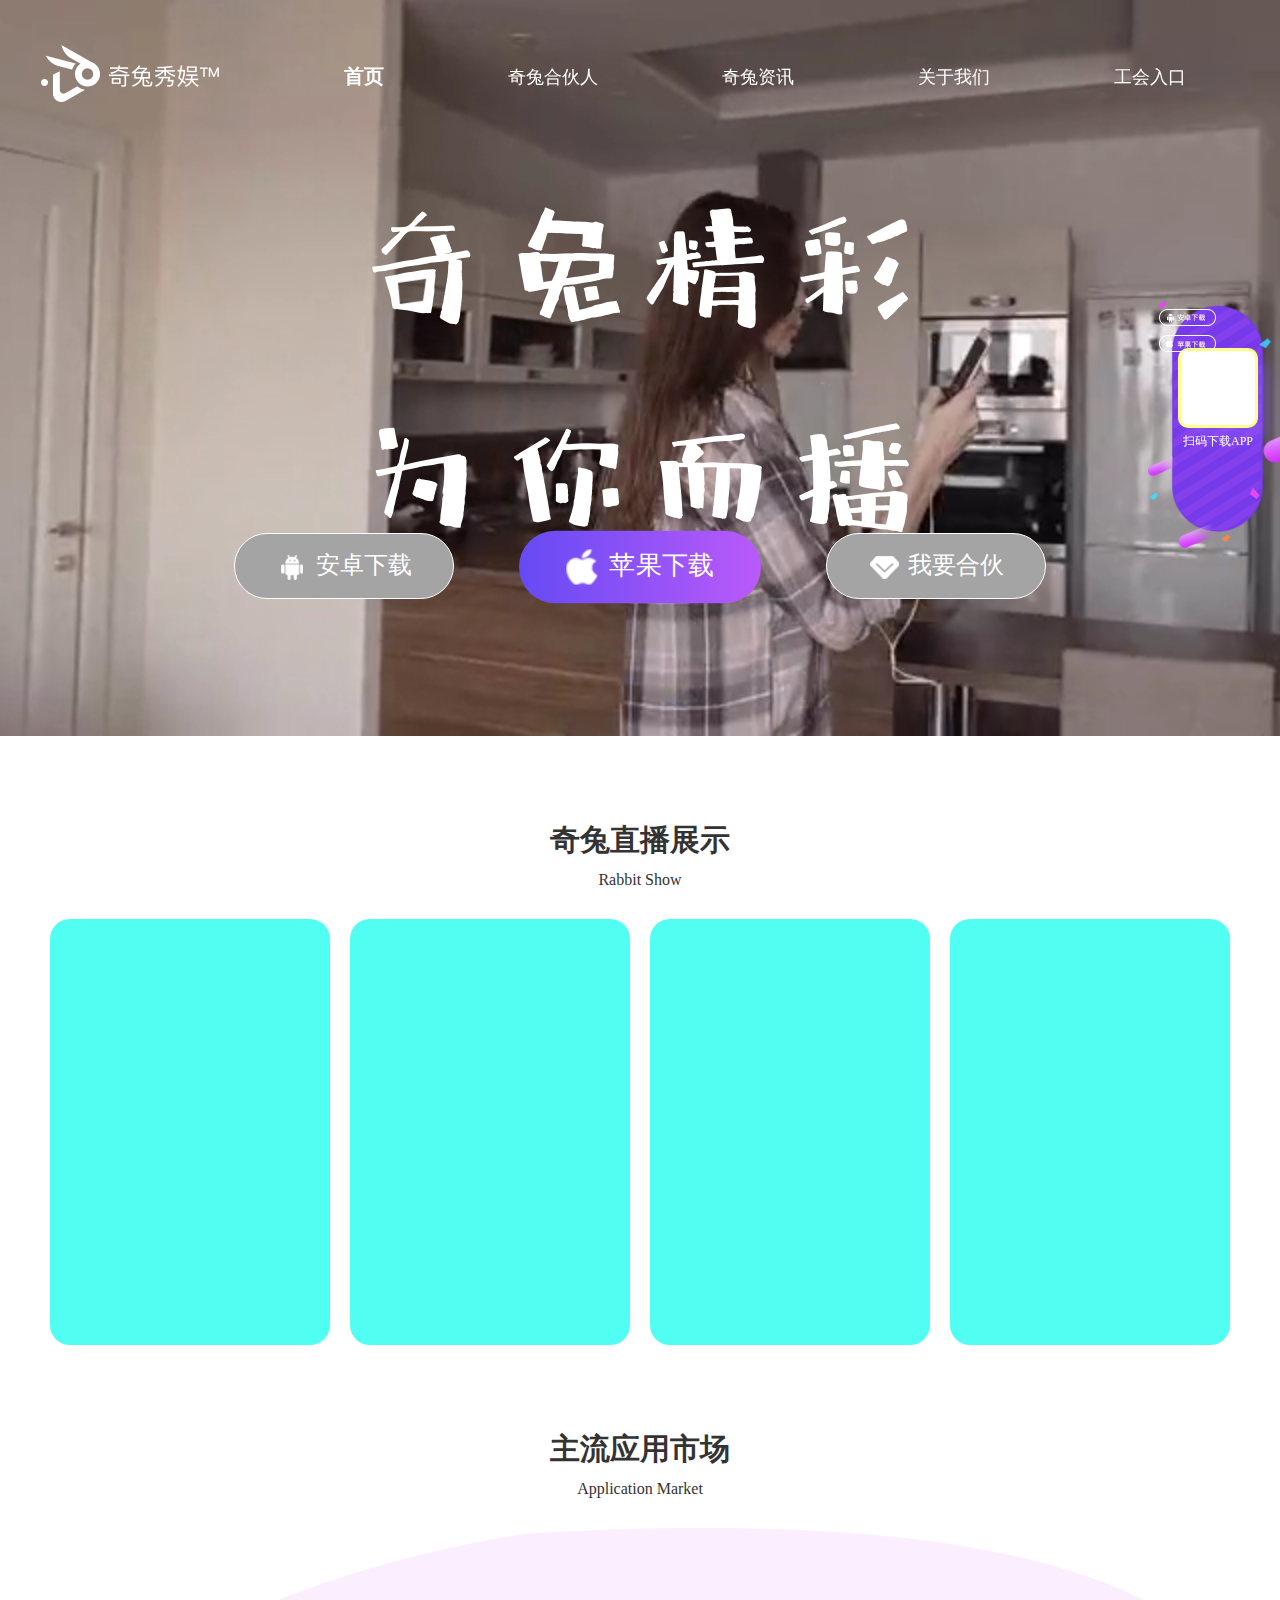
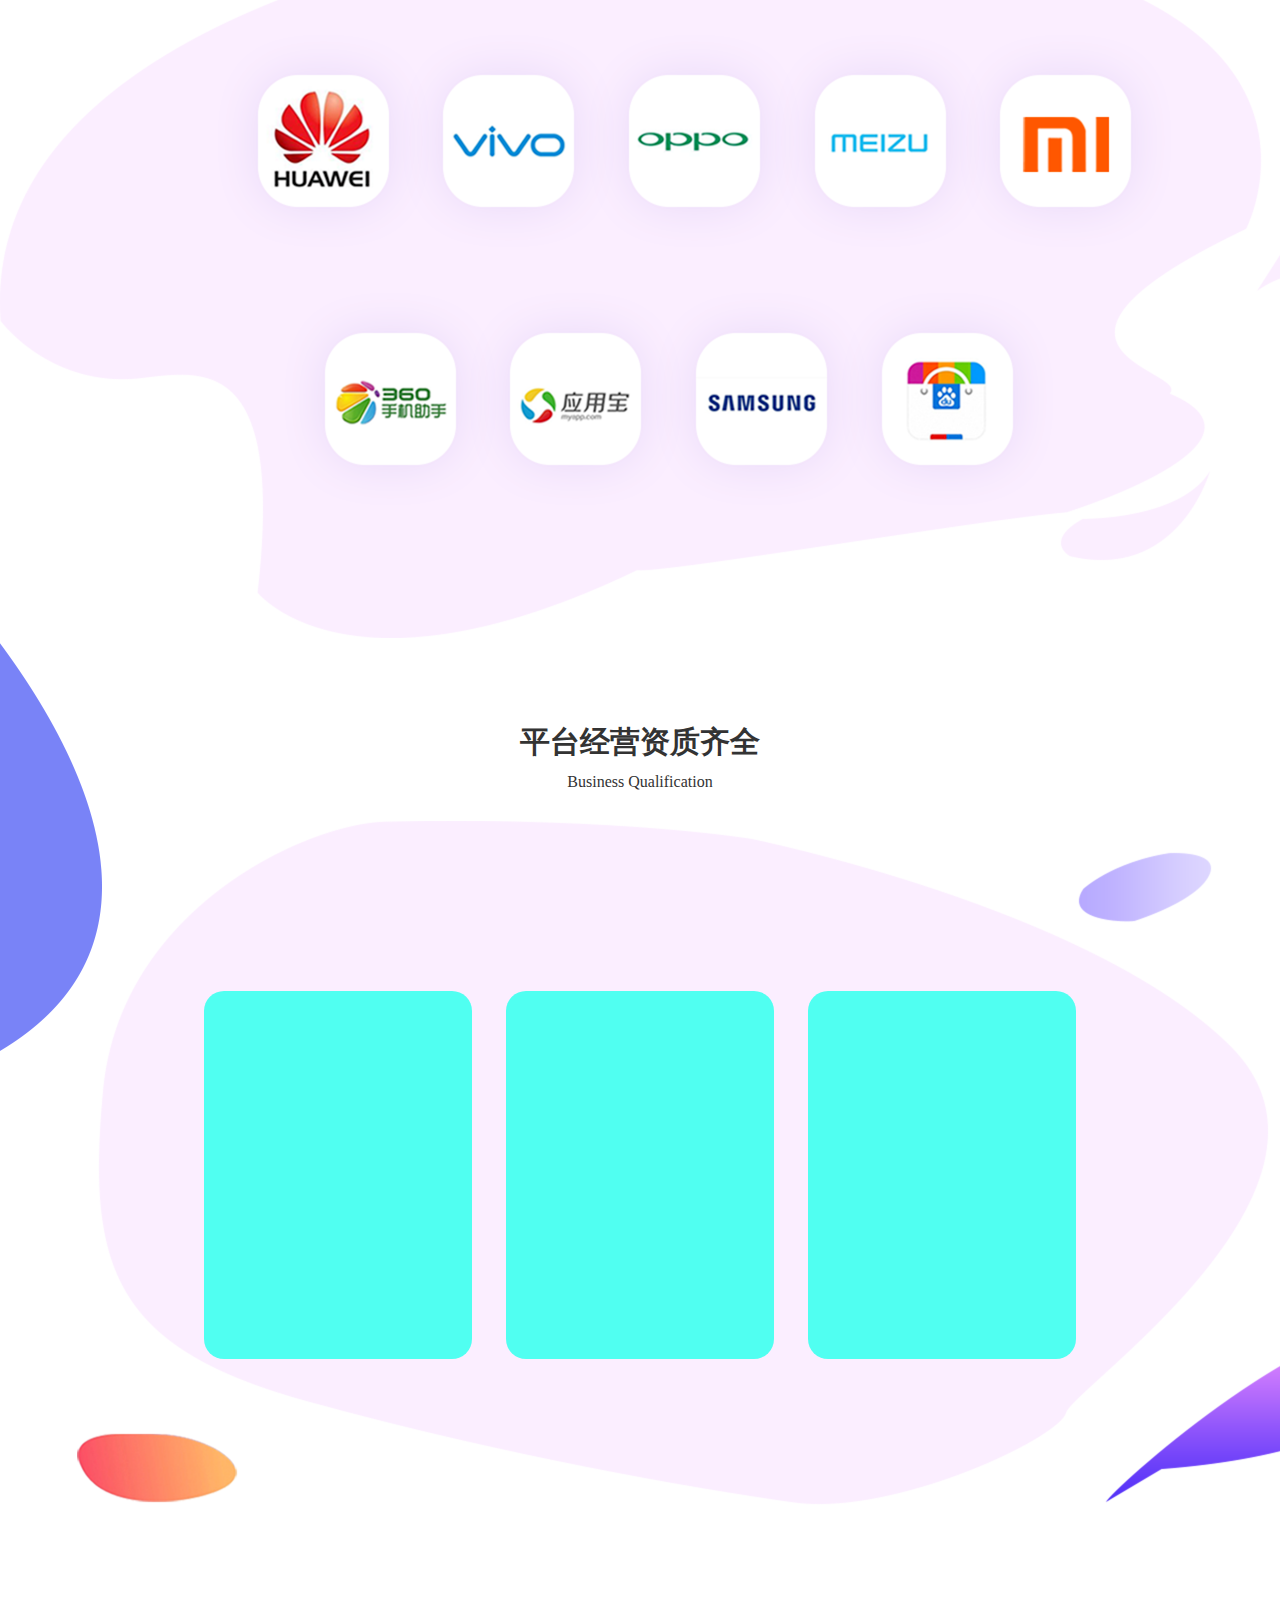
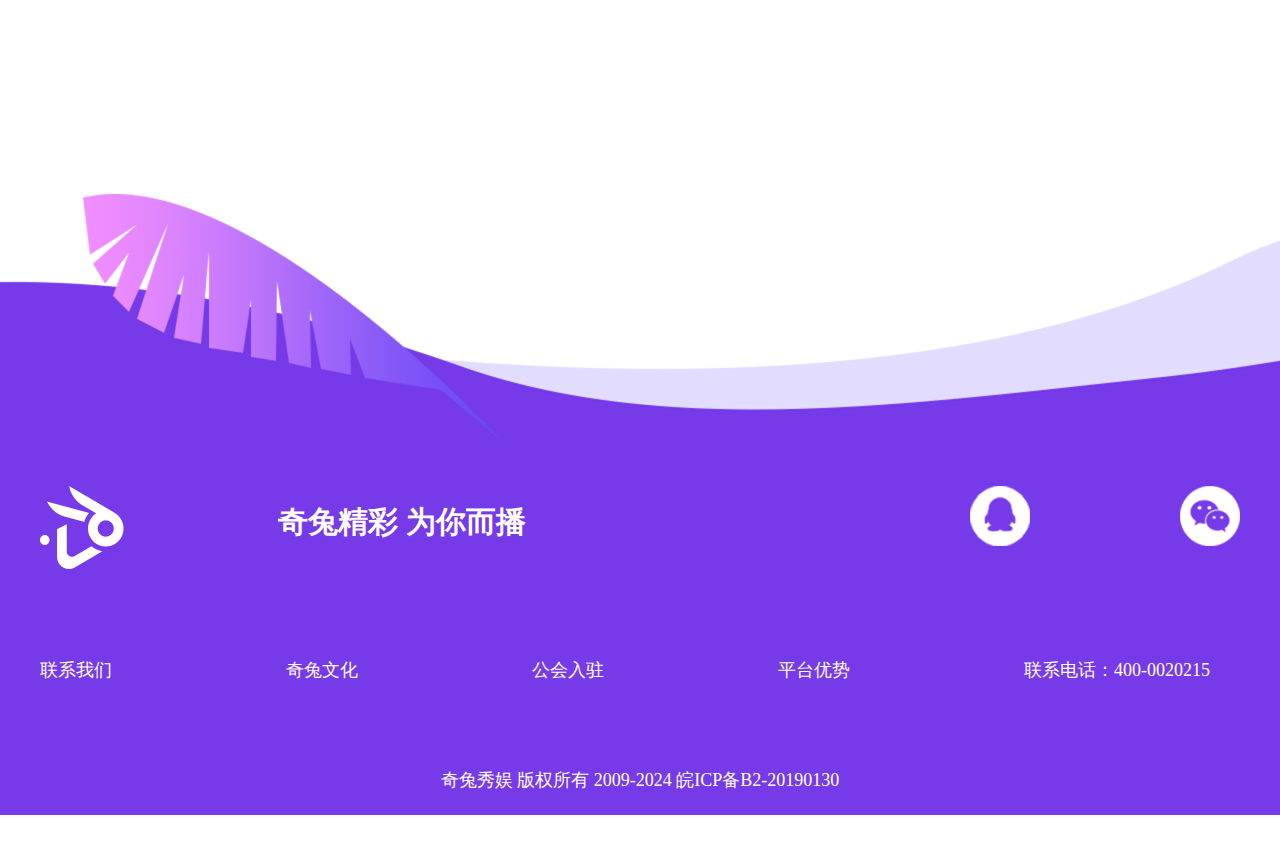
==== commit 5312ce55: "除轮播图外其余问题解决" ====
--- a/index.html
+++ b/index.html
@@ -31,7 +31,7 @@
         </div>
     </div>
     <div class="video-bg">
-        <video src="./image/home/movie.mp4" autoplay muted="muted" width="100%">
+        <video src="./image/home/movie.mp4" autoplay muted="muted" loop width="100%">
             您的浏览器不支持 video 标签。
         </video>
         <div class="img-wrap">
--- a/css/public.css
+++ b/css/public.css
@@ -4,7 +4,10 @@
     width: 1200px;
     margin: 0 auto;
 }
-
+.wrap-1300 {
+    width: 1300px;
+    margin: 0 auto;
+}
 .clearfix::after {
     content: '';
     display: block;
@@ -83,7 +86,7 @@
     font-size: 20px;
     font-weight: bold;
 }
-header nav .selected::after {
+/* header nav .selected::after {
     content: '';
     position: absolute;
     left: 0;
@@ -91,7 +94,7 @@
     height: 1px;
     width: 100%;
     border-top: solid 1px #fff;
-}
+} */
 
 header nav a:last-child {
     margin-right: 0;
--- a/css/home.css
+++ b/css/home.css
@@ -43,6 +43,10 @@
 .video-bg .btns a:hover,.video-bg .btns .selected {
     background: linear-gradient(90deg, rgba(102, 74, 244, 1), rgba(186, 90, 250, 1));
     border: none;
+    transform: scale(1.1);
+    -ms-transform: scale(1.1);
+    -webkit-transform: scale(1.1);
+    transition: all .5s;
 }
 
 .video-bg .btns a:last-child {
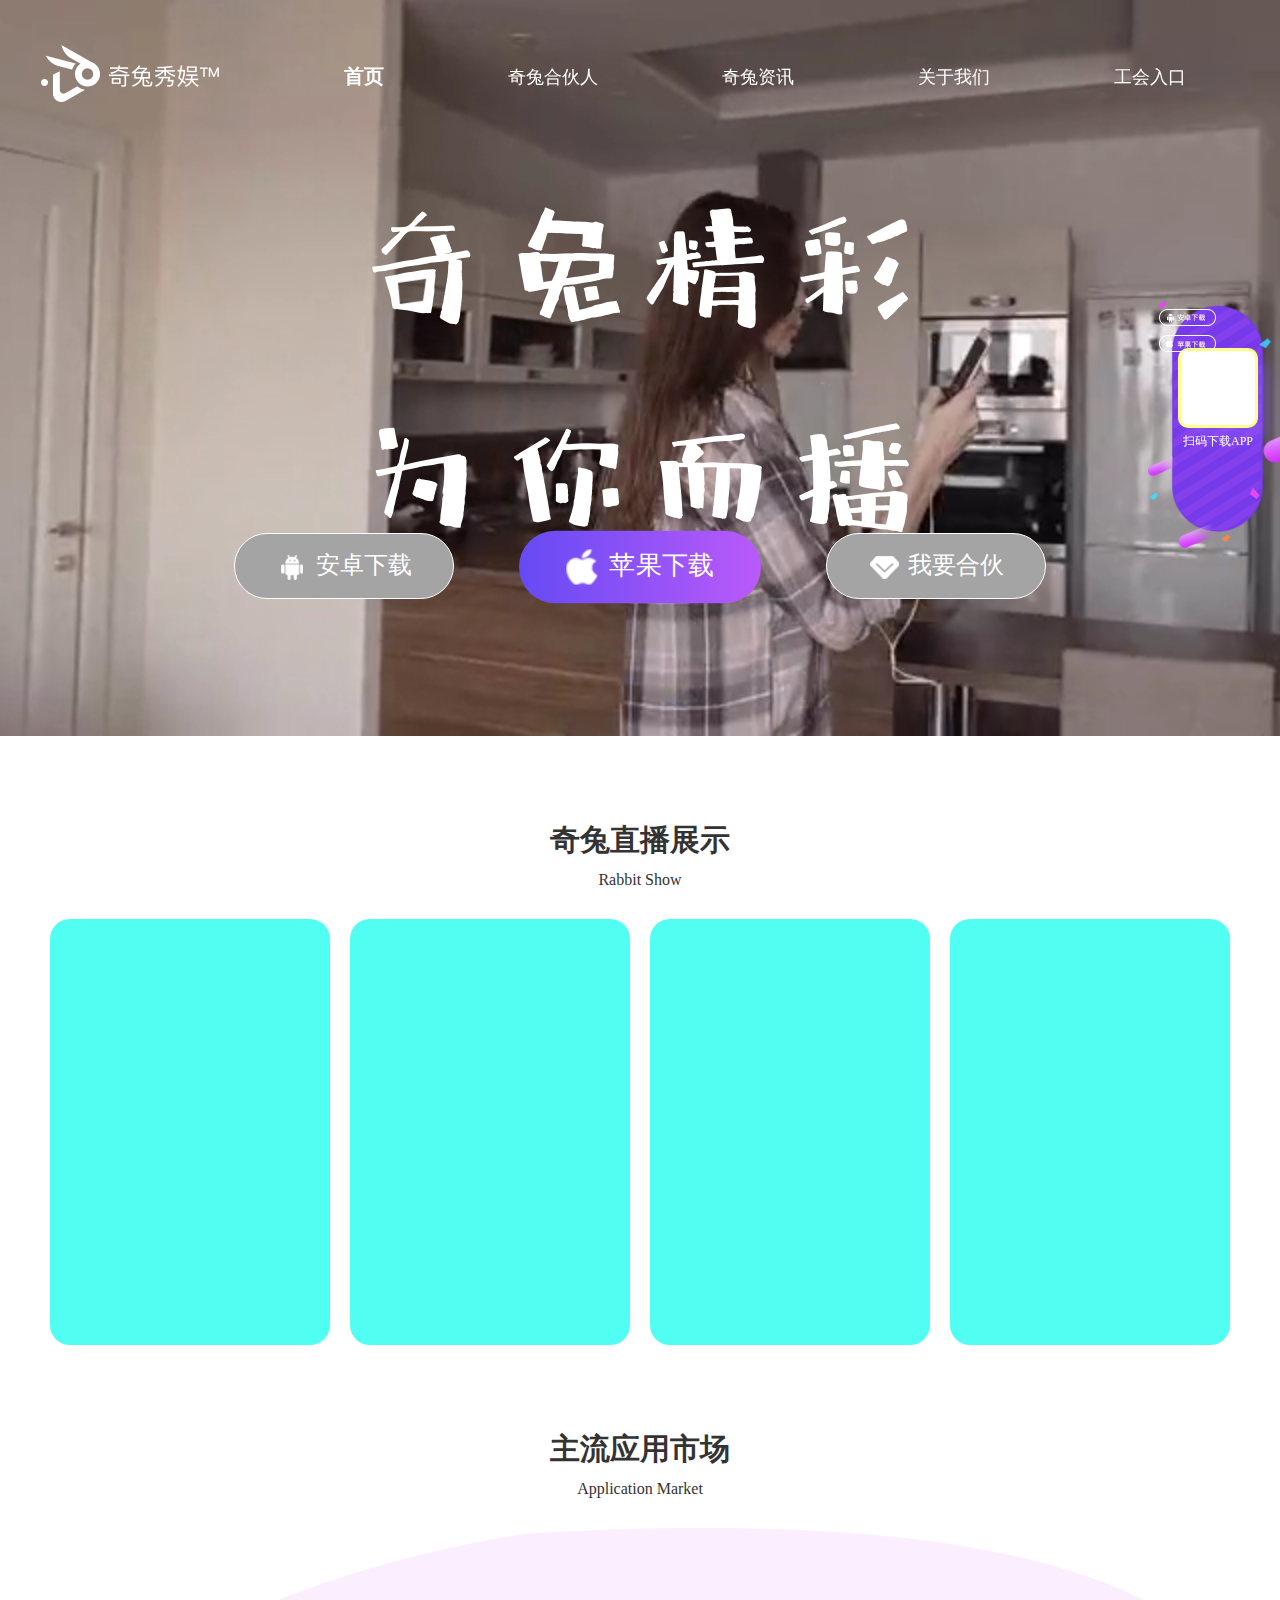
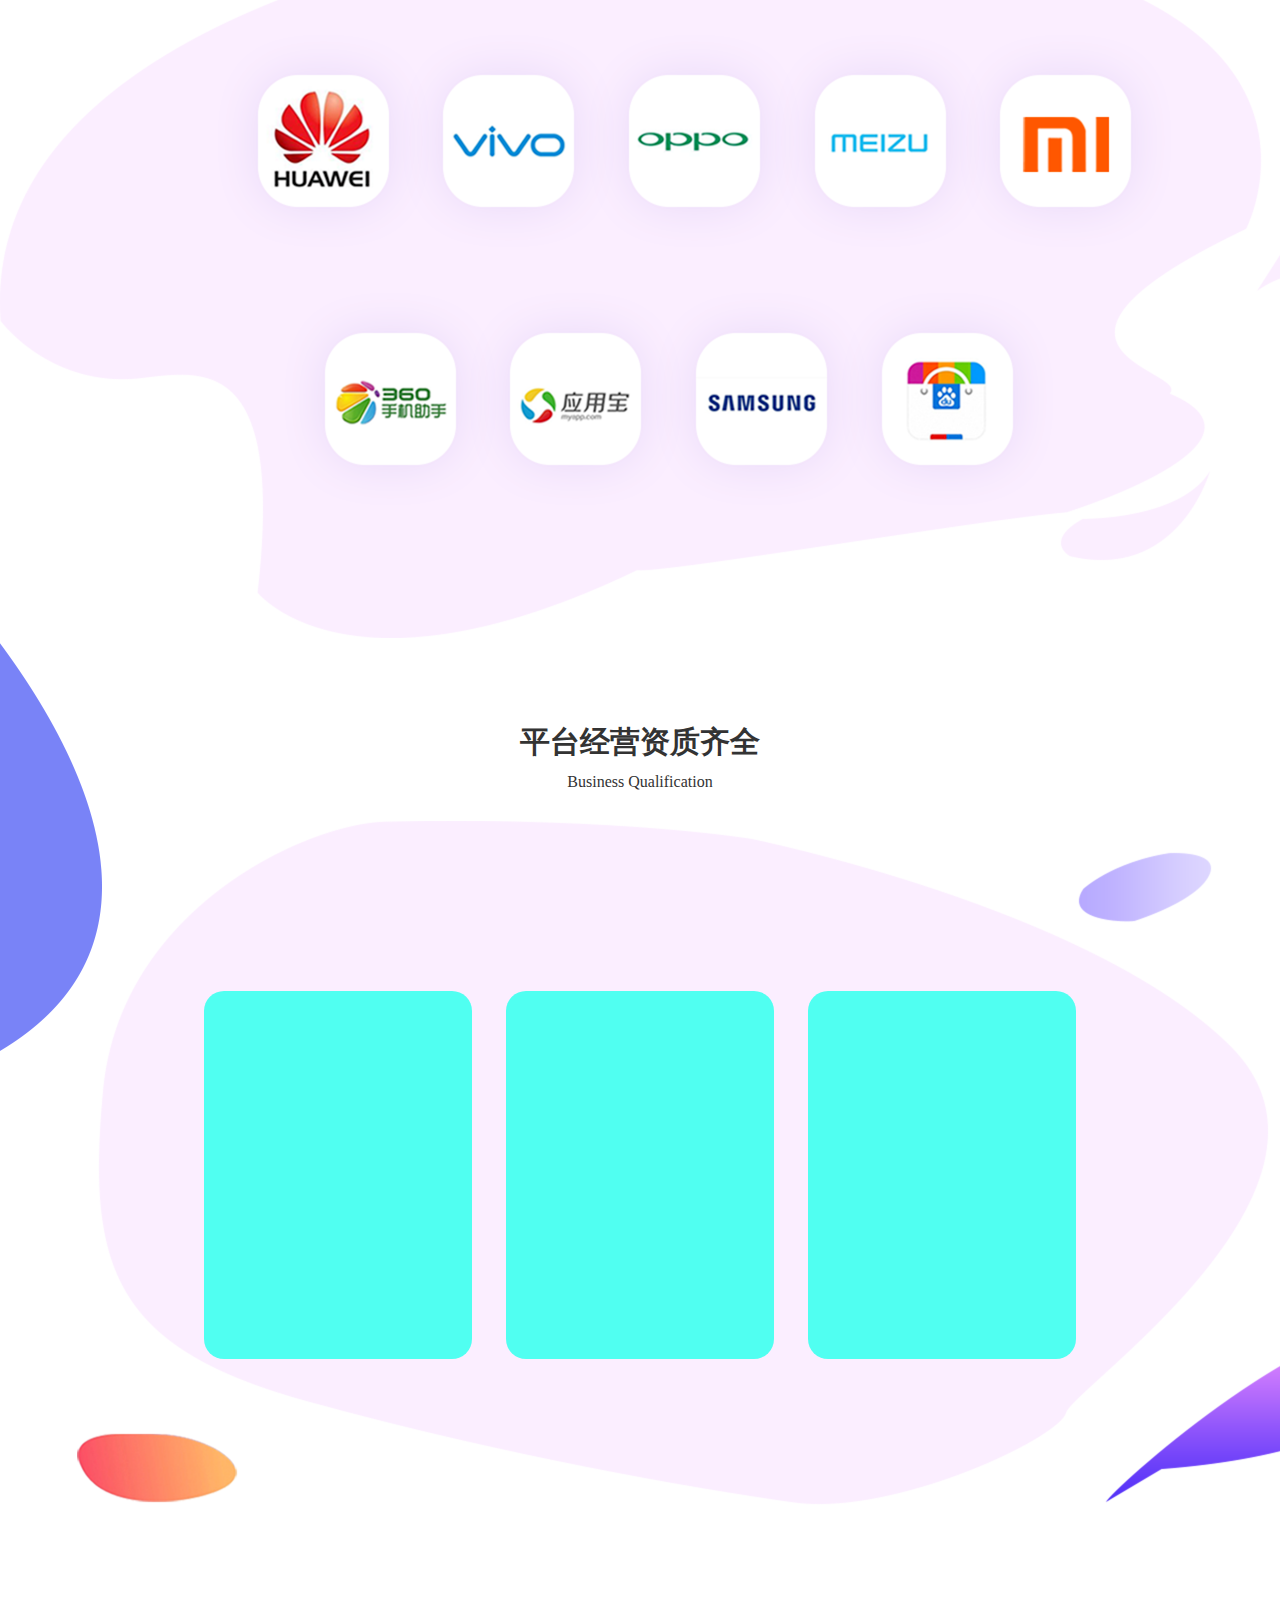
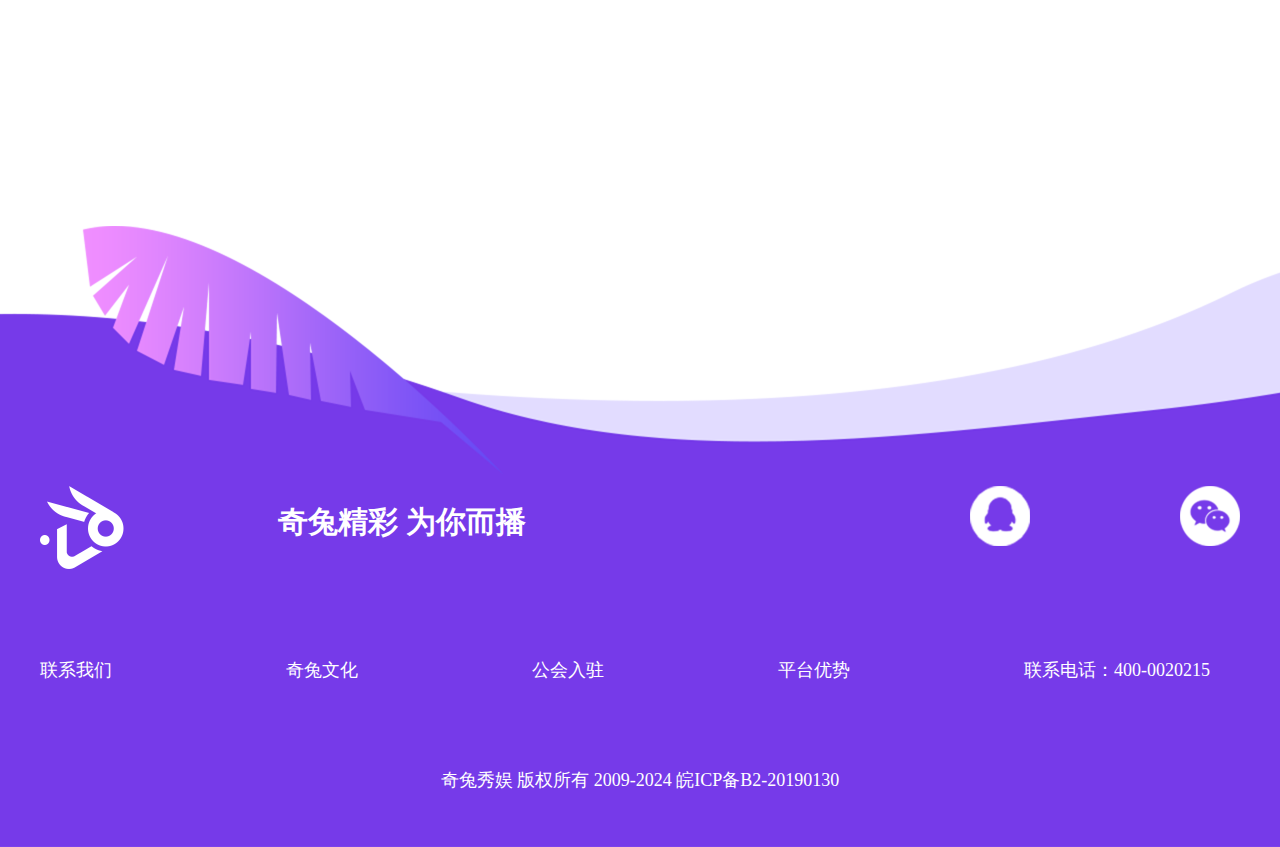
==== commit 460c29c0: "文字修改" ====
--- a/index.html
+++ b/index.html
@@ -16,7 +16,7 @@
         <nav class="wrap">
             <a href="./index.html"><img src="./image/home/logo.png" alt="logo"></a>
             <a href="./index.html" class="selected">首页</a>
-            <a href="./advantage.html?tab=ab">奇兔合伙人</a>
+            <a href="./advantage.html?tab=advantage">奇兔合伙人</a>
             <a href="./nature.html">奇兔资讯</a>
             <a href="./about.html">关于我们</a>
             <a href="./advantage.html?tab=partner">工会入口</a>
@@ -101,7 +101,7 @@
                 <a href="./about.html">联系我们</a>
                 <a href="./nature.html">奇兔文化</a>
                 <a href="./advantage.html?tab=partner">公会入驻</a>
-                <a href="./advantage.html?tab=ad">平台优势</a>
+                <a href="./advantage.html?tab=advantage">平台优势</a>
                 <a href="">联系电话：400-0020215</a>
             </div>
             <div class="row-3">奇兔秀娱 版权所有 2009-2024 皖ICP备B2-20190130</div>
--- a/css/public.css
+++ b/css/public.css
@@ -103,7 +103,7 @@
 footer {
     height: 686px;
     padding-top: 325px;
-    background: url('../image/home/footer-bg.png') center no-repeat;
+    background: url('../image/home/footer-bg.png') bottom center no-repeat;
     color: #fff;
 }
 
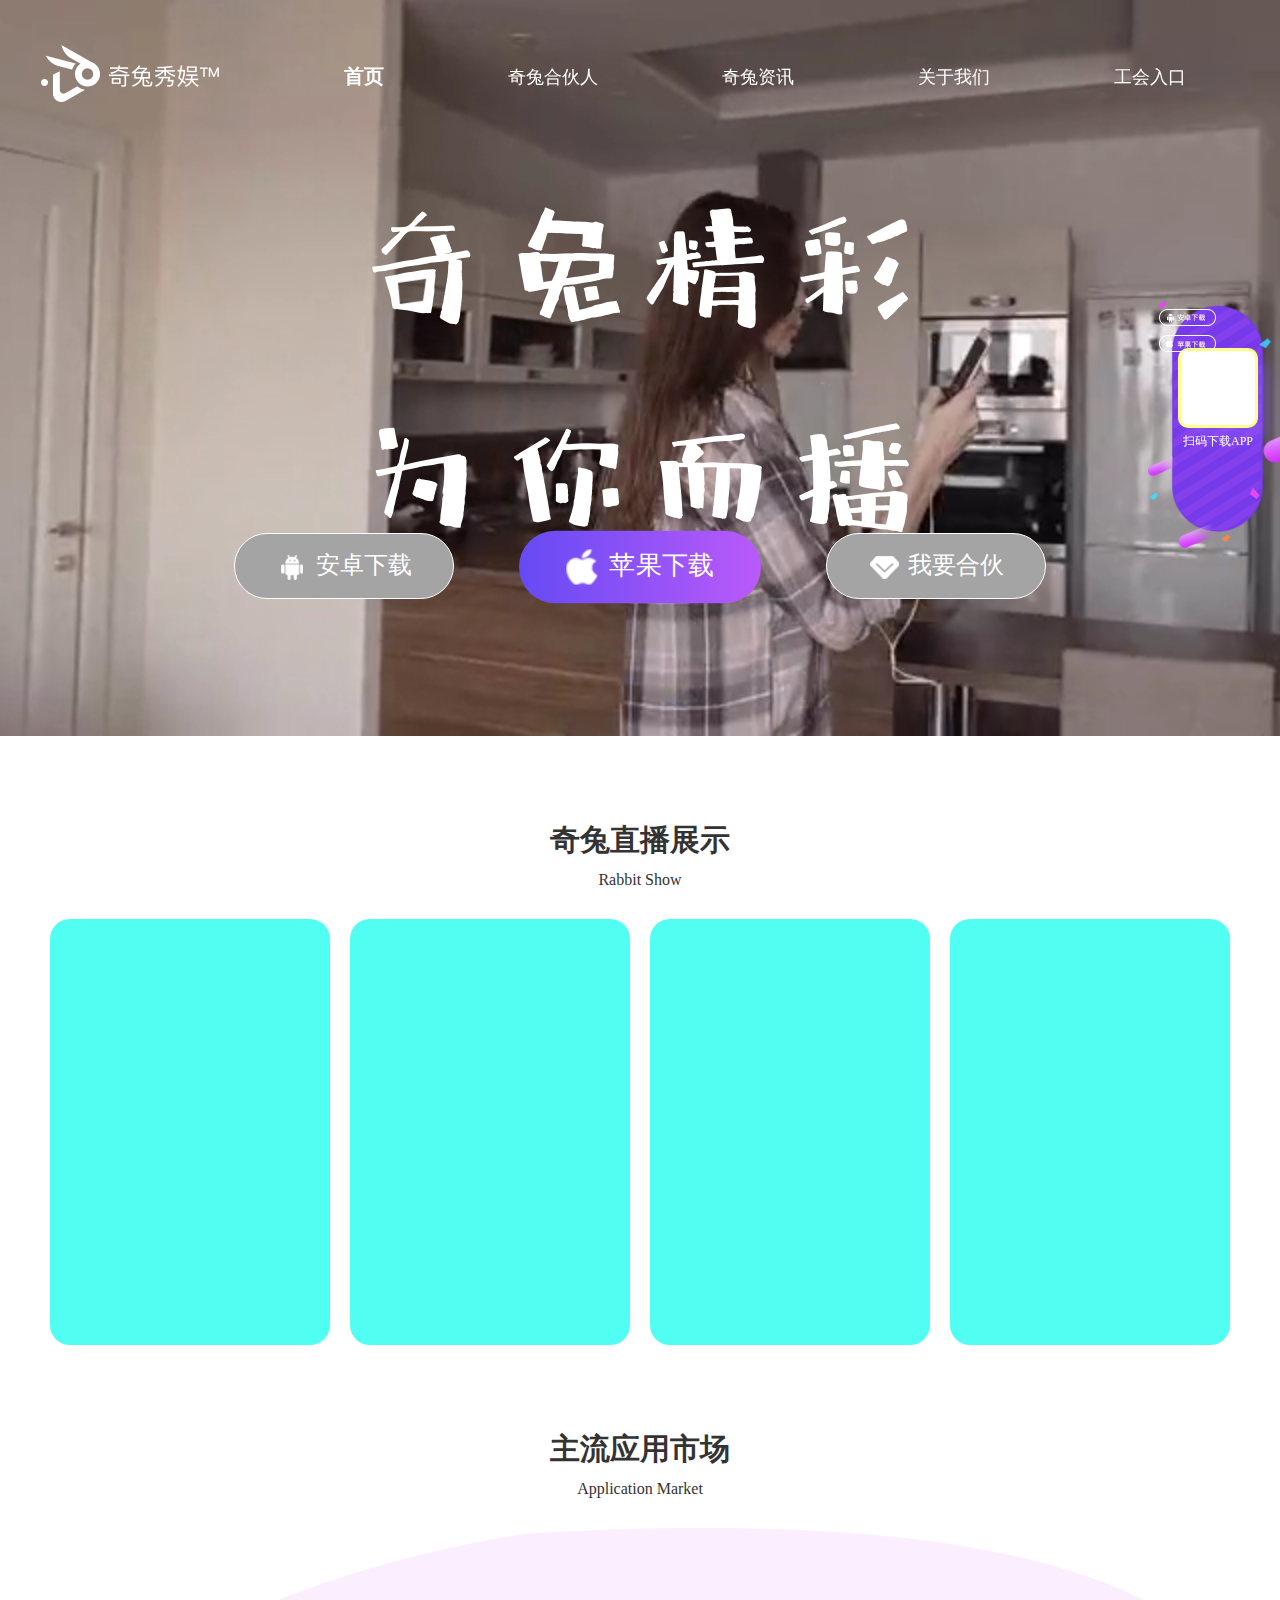
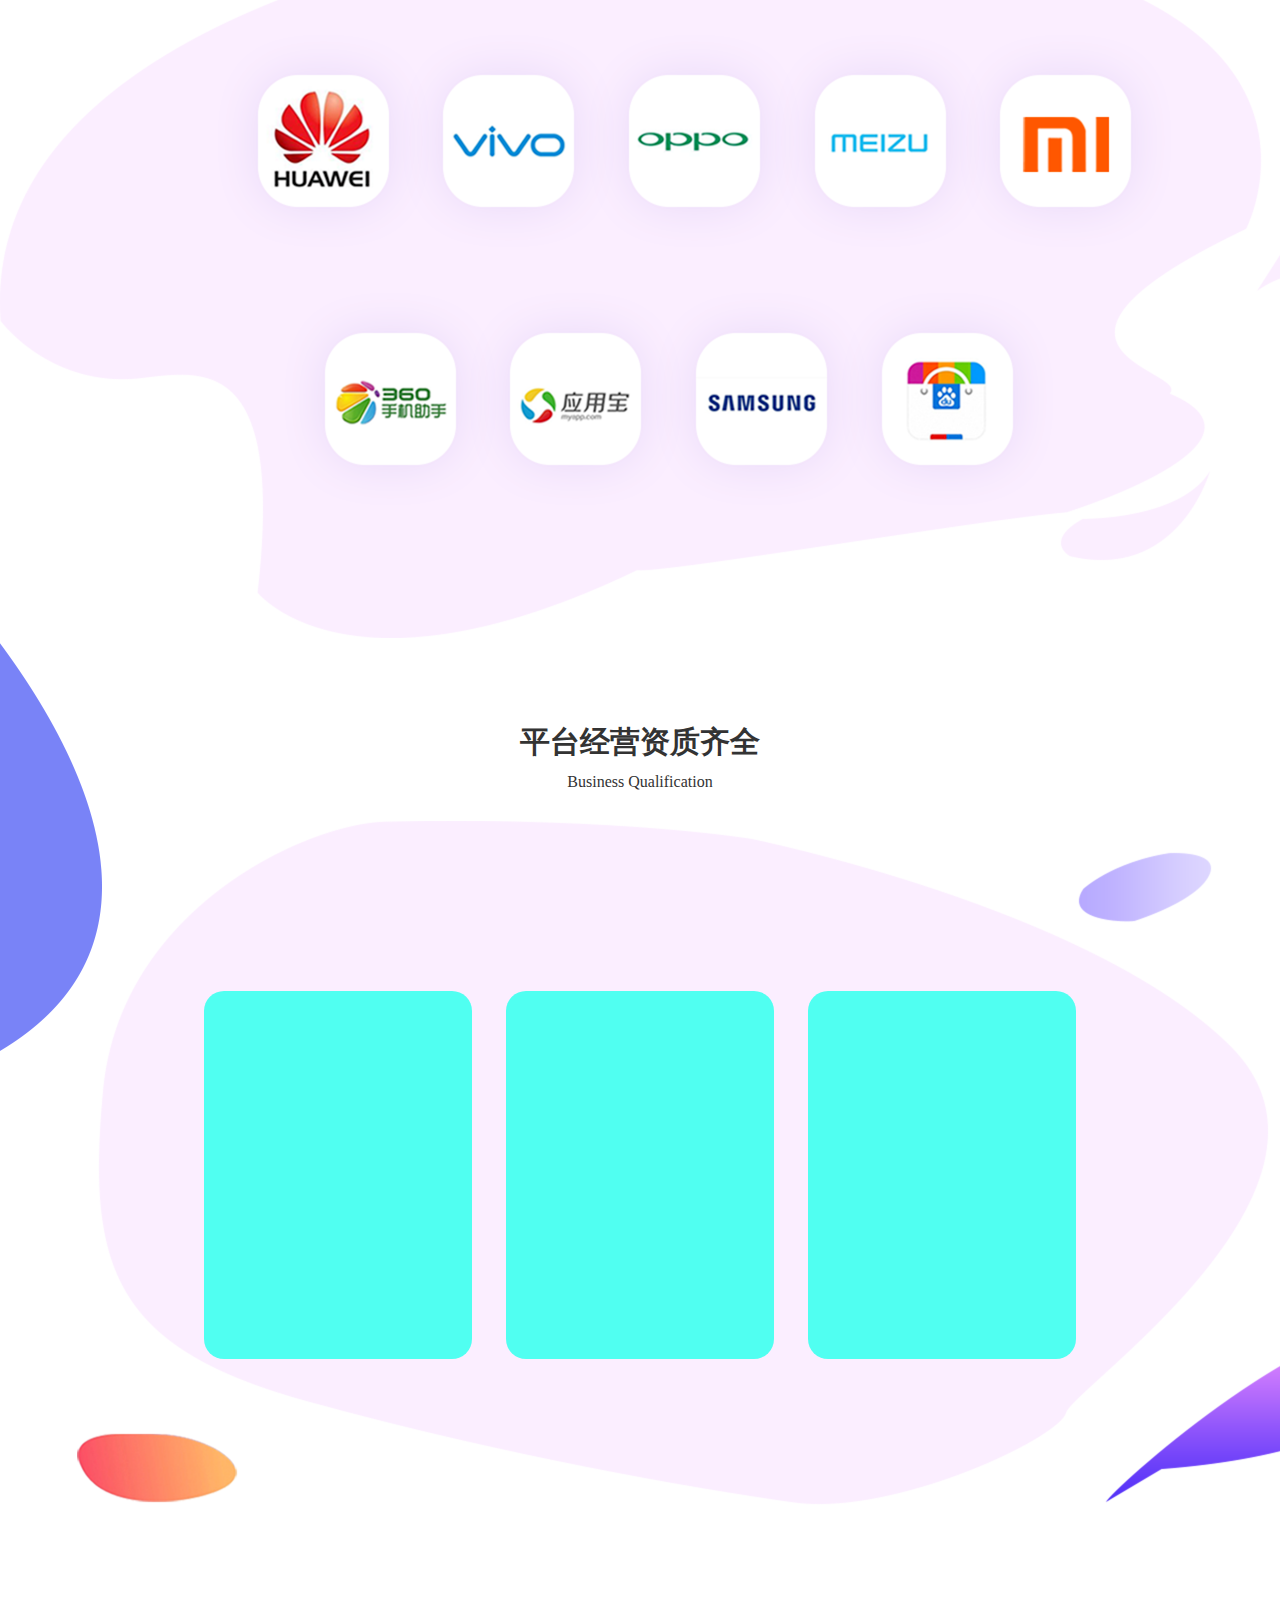
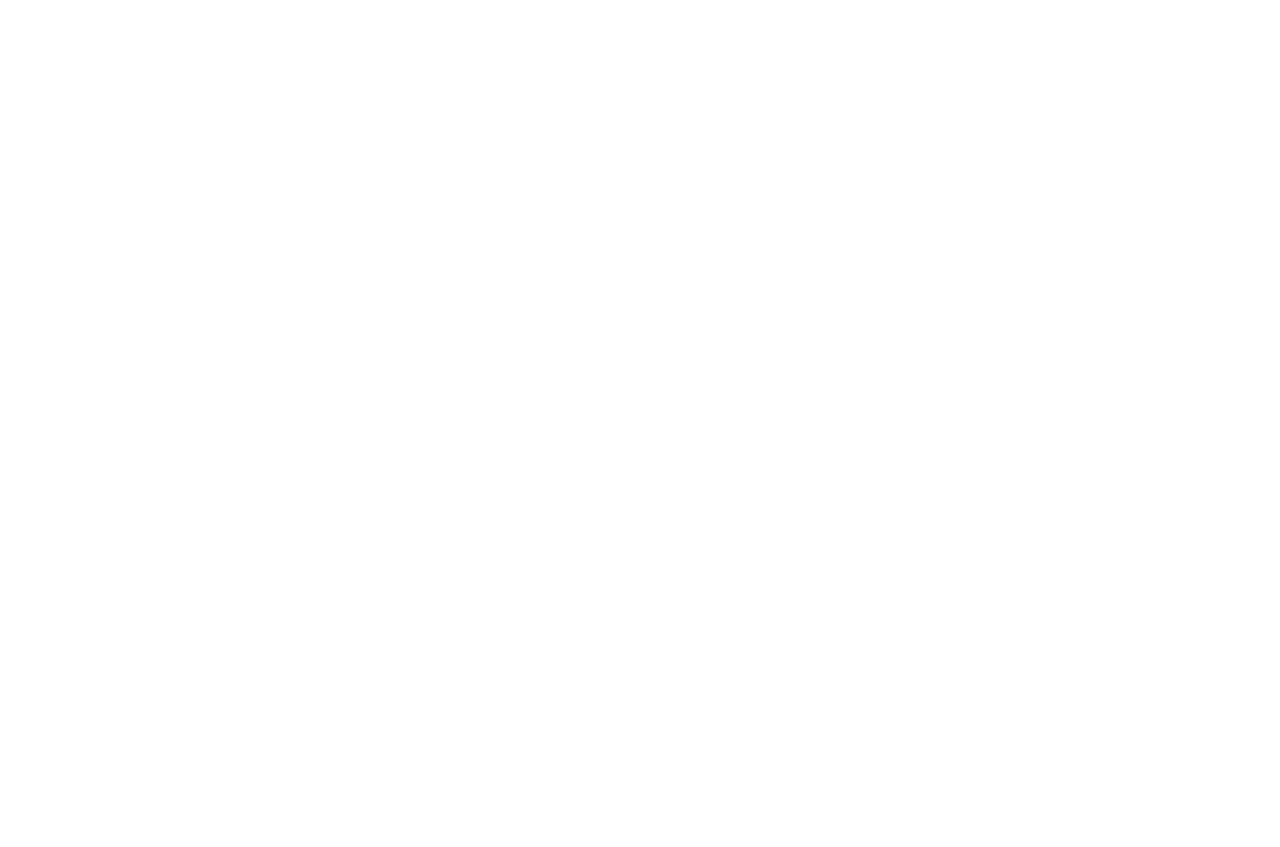
==== commit 1c2d5866: "底部动效" ====
--- a/index.html
+++ b/index.html
@@ -5,7 +5,7 @@
     <meta charset="UTF-8">
     <meta name="viewport" content="width=device-width, initial-scale=1.0">
     <meta http-equiv="X-UA-Compatible" content="ie=edge">
-    <title>Document</title>
+    <title>奇兔直播「官网」</title>
     <link href="./css/reset.css" rel="stylesheet">
     <link href="./css/public.css" rel="stylesheet">
     <link href="./css/home.css" rel="stylesheet">
--- a/css/public.css
+++ b/css/public.css
@@ -70,6 +70,7 @@
     top: 0;
     z-index: 10;
     width: 100%;
+    min-width: 1200px;
     padding-top: 44px;
 }
 
@@ -101,10 +102,19 @@
 }
 
 footer {
+    min-width: 1200px;
     height: 686px;
-    padding-top: 325px;
-    background: url('../image/home/footer-bg.png') bottom center no-repeat;
+    /* padding-top: 325px; */
+    /* background: url('../image/home/footer-bg.png') bottom center no-repeat; */
     color: #fff;
+    position: relative;
+}
+footer .main {
+    /* margin-top: -486px; */
+    /* position: absolute;
+    top: 360px;
+    height: 326px;
+    background: rgba(117, 60, 229, 0.8); */
 }
 
 footer .row-1 img {
@@ -162,4 +172,117 @@
     text-align: center;
 }
 
+/* footer {
+    height: 401px;
+    margin-top: 50px
+} */
+
+footer .wave {
+    width: auto;
+    overflow: hidden;
+    bottom: -20px;
+    position: relative;
+}
+footer .wave::after {
+    content: '';
+    position: absolute;
+    height: 200px;
+    width: 100%;
+    bottom: -360px;
+    background: rgba(117, 60, 229, 0.8);
+}
+
+footer .wave .foot_bg_1 {
+    margin-bottom: -18px;
+    animation-name: two;
+    animation-duration: 10s;
+    animation-iteration-count: infinite;
+    -webkit-animation-name: two;
+    -webkit-animation-duration: 10s;
+    -webkit-animation-iteration-count: infinite
+}
+
+footer .wave .foot_bg_2 {
+    margin-top: -318px;
+    animation-name: one;
+    animation-duration: 10s;
+    animation-iteration-count: infinite;
+    -webkit-animation-name: one;
+    -webkit-animation-duration: 10s;
+    -webkit-animation-iteration-count: infinite
+}
+
+
+@keyframes one {
+    0% {
+        margin-left: -20px
+    }
+
+    50% {
+        margin-left: -500px
+    }
+
+    100% {
+        margin-left: -20px
+    }
+}
+
+@keyframes two {
+    0% {
+        margin-left: -20px
+    }
+
+    30% {
+        margin-left: -100px
+    }
+
+    60% {
+        margin-left: -600px
+    }
+
+    100% {
+        margin-left: -20px
+    }
+}
+
+@-webkit-keyframes one {
+    0% {
+        margin-left: -20px
+    }
+
+    30% {
+        margin-left: -500px
+    }
+
+    60% {
+        margin-left: -200px
+    }
+
+    80% {
+        margin-left: -300px
+    }
+
+    100% {
+        margin-left: -100px
+    }
+}
+
+@-webkit-keyframes two {
+    0% {
+        margin-left: -20px
+    }
+
+    30% {
+        margin-left: -100px
+    }
+
+    60% {
+        margin-left: -600px
+    }
+
+    100% {
+        margin-left: -20px
+    }
+}
+
 /* 头部底部浮层样式结束 */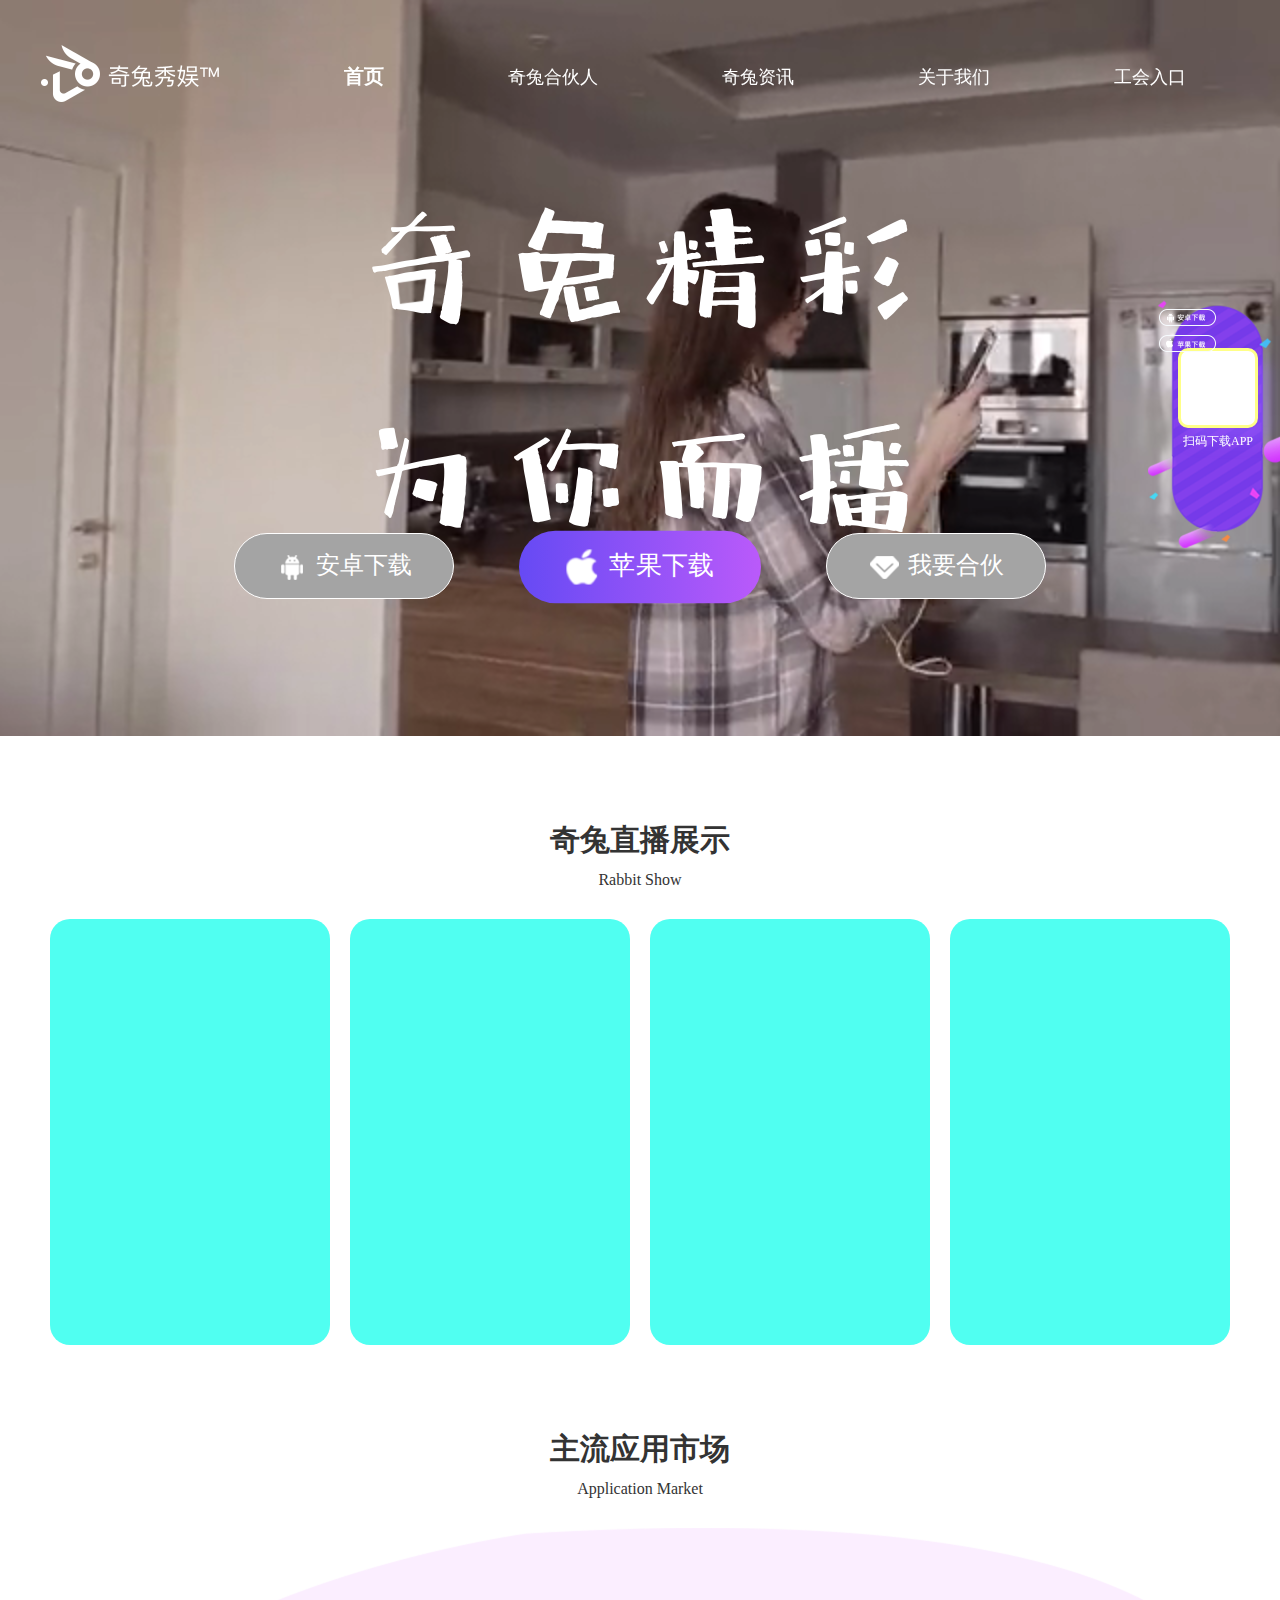
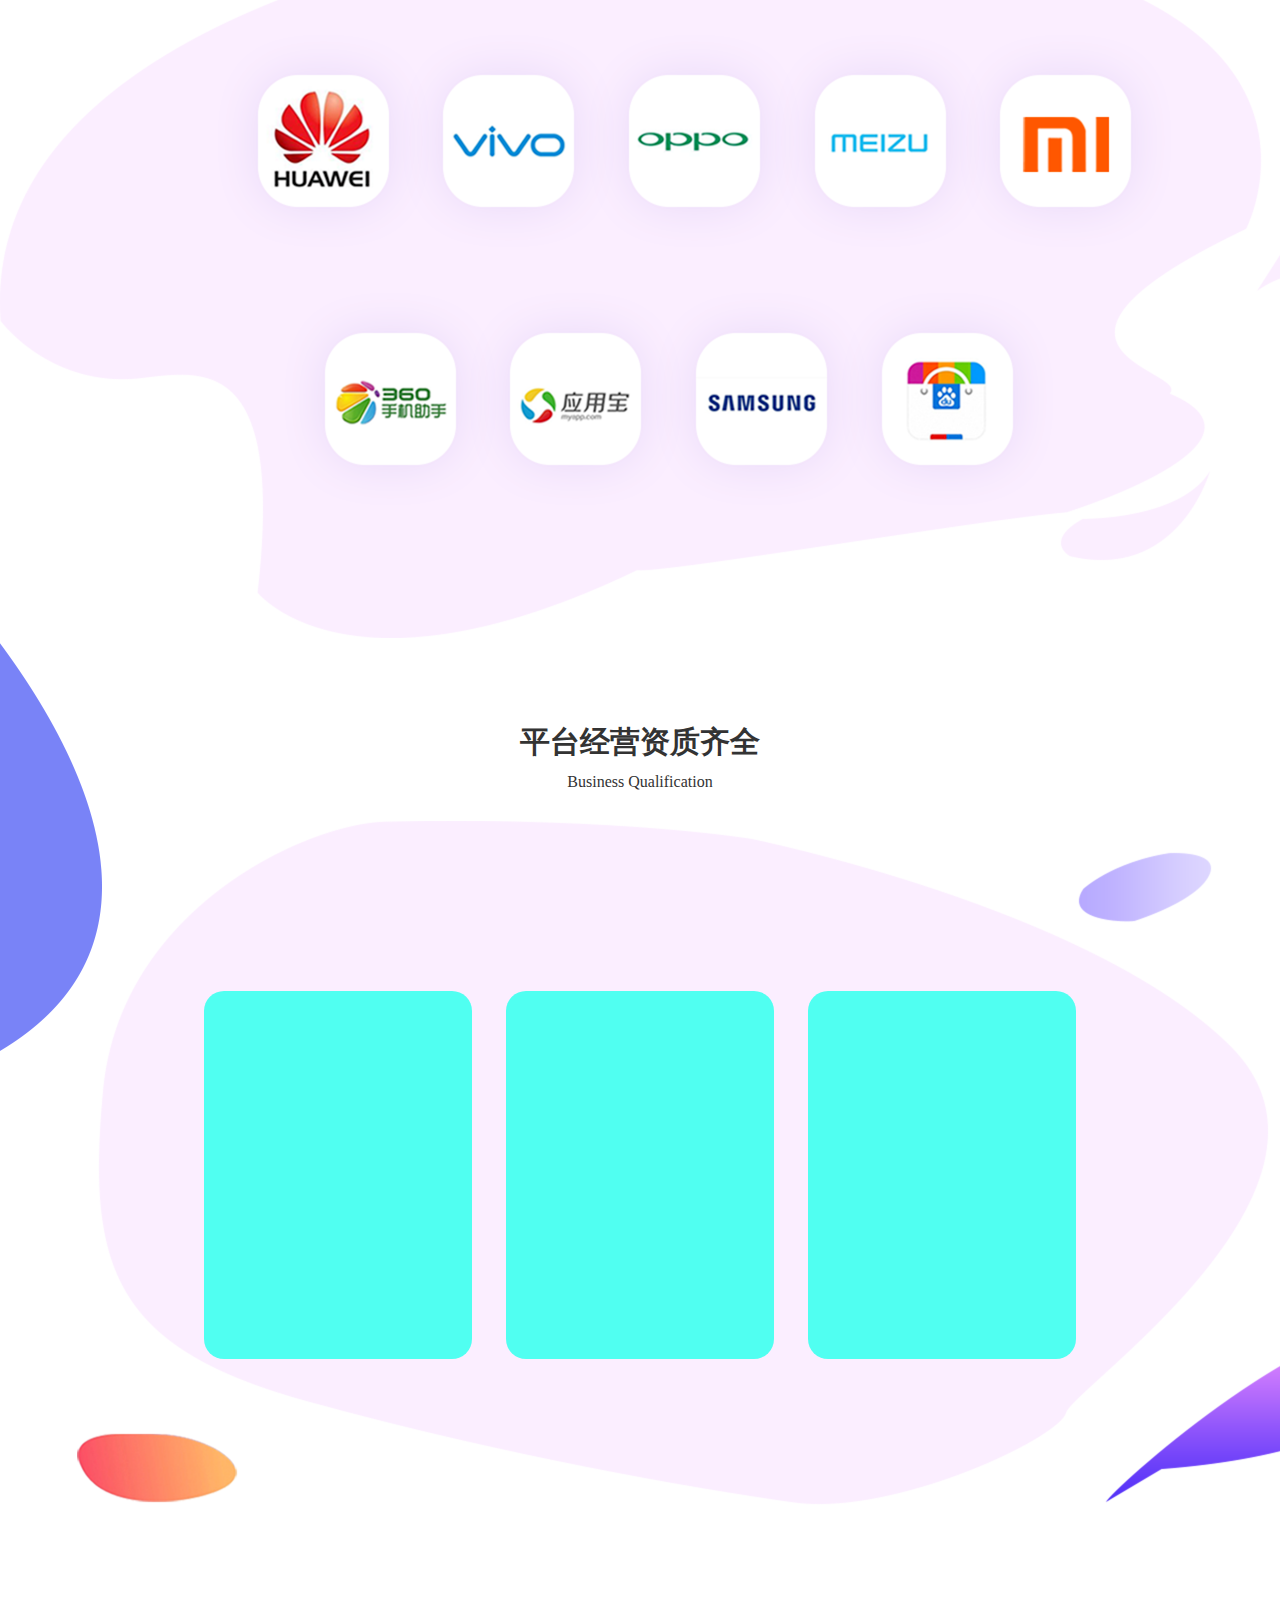
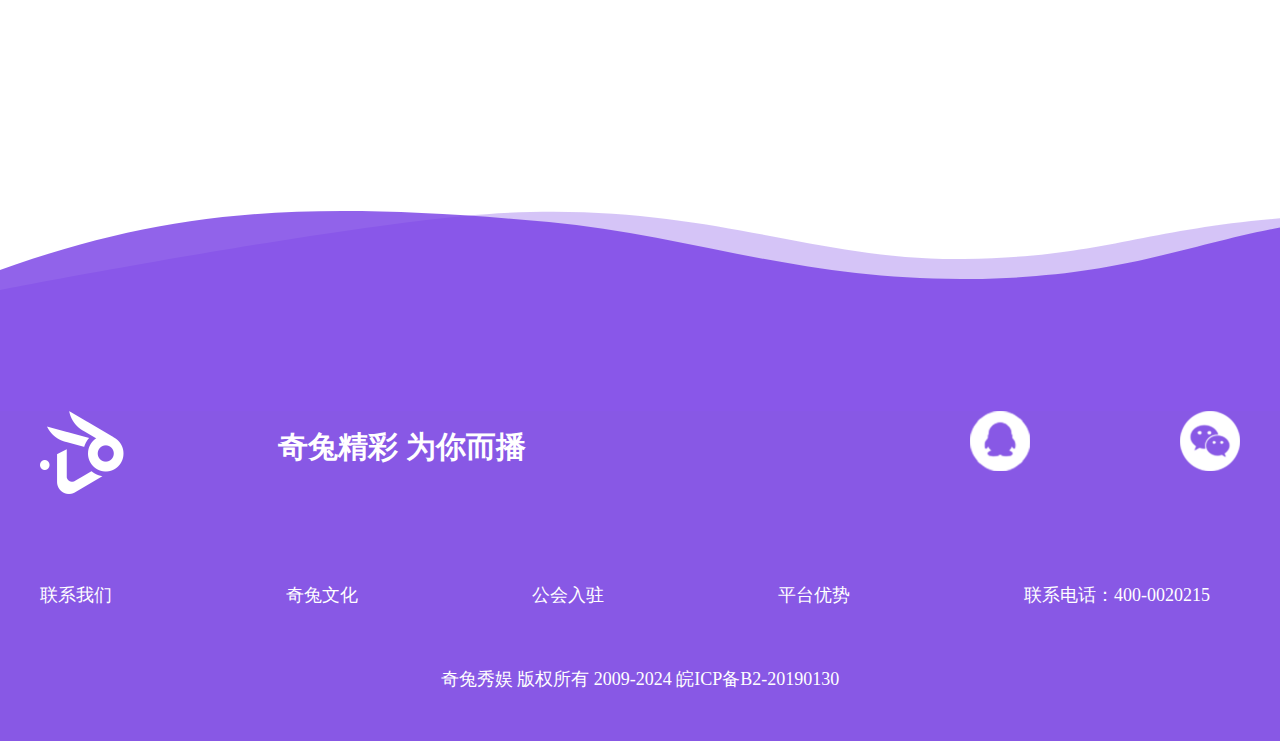
==== commit b0259aa3: "添加波浪" ====
--- a/index.html
+++ b/index.html
@@ -80,31 +80,45 @@
         </div>
     </div>
     <footer>
-        <div class="wrap">
-            <div class="row-1">
-                <img src="./image/home/logo-b.png" alt="qq">
-                <span>奇兔精彩 为你而播</span>
-                <div class="code wechat">
-                    <img src="./image/home/wechat.png" alt="微信">
-                    <div class="show-box">
-                        <img src="./image/home/service-wechat.png" alt="微信客服">
+        <div class="wave">
+            <svg class="foot_bg_1" xmlns="http://www.w3.org/2000/svg" xmlns:xlink="http://www.w3.org/1999/xlink"
+                width="3163px" height="400px">
+                <path fill-rule="evenodd" opacity="0.3" fill="#753ce5"
+                    d="M-0.000,402.000 L-0.000,79.000 C36.342,71.767 315.719,19.001 462.135,5.146 C694.149,-16.810 800.206,50.217 964.000,48.000 C1131.675,45.732 1150.368,5.778 1393.000,2.000 C1604.960,-1.301 1665.817,57.348 1958.000,39.000 C2263.398,21.746 2450.856,58.896 2634.000,98.000 C2893.733,153.457 3124.126,118.727 3163.000,129.000 L3163.000,402.000 L-0.000,402.000 Z" />
+            </svg>
+            <svg class="foot_bg_2" xmlns="http://www.w3.org/2000/svg" xmlns:xlink="http://www.w3.org/1999/xlink"
+                width="3163px" height="400px">
+                <path fill-rule="evenodd" opacity="0.8" fill="#753ce5"
+                    d="M3163.000,418.000 L-0.000,418.000 L-0.000,59.000 C167.461,-0.158 294.843,-11.939 549.000,11.000 C684.564,23.236 801.122,69.760 970.000,68.000 C1190.505,65.702 1214.544,0.000 1474.000,0.000 C1629.630,0.000 1752.499,84.359 1891.000,82.000 C2007.167,80.021 2179.498,33.902 2415.000,84.000 C2511.309,104.488 3080.987,160.934 3163.000,170.000 L3163.000,418.000 Z" />
+            </svg>
+        </div>
+        <div class="main">
+            <div class="wrap">
+                <div class="row-1">
+                    <img src="./image/home/logo-b.png" alt="qq">
+                    <span>奇兔精彩 为你而播</span>
+                    <div class="code wechat">
+                        <img src="./image/home/wechat.png" alt="微信">
+                        <div class="show-box">
+                            <img src="./image/home/service-wechat.png" alt="微信客服">
+                        </div>
+                    </div>
+                    <div class="code qq">
+                        <img src="./image/home/qq.png" alt="qq">
+                        <div class="show-box">
+                            <img src="./image/home/service-qq.png" alt="qq客服">
+                        </div>
                     </div>
                 </div>
-                <div class="code qq">
-                    <img src="./image/home/qq.png" alt="qq">
-                    <div class="show-box">
-                        <img src="./image/home/service-qq.png" alt="qq客服">
-                    </div>
+                <div class="row-2">
+                    <a href="./about.html">联系我们</a>
+                    <a href="./nature.html">奇兔文化</a>
+                    <a href="./advantage.html?tab=partner">公会入驻</a>
+                    <a href="./advantage.html?tab=advantage">平台优势</a>
+                    <a href="">联系电话：400-0020215</a>
                 </div>
+                <div class="row-3">奇兔秀娱 版权所有 2009-2024 皖ICP备B2-20190130</div>
             </div>
-            <div class="row-2">
-                <a href="./about.html">联系我们</a>
-                <a href="./nature.html">奇兔文化</a>
-                <a href="./advantage.html?tab=partner">公会入驻</a>
-                <a href="./advantage.html?tab=advantage">平台优势</a>
-                <a href="">联系电话：400-0020215</a>
-            </div>
-            <div class="row-3">奇兔秀娱 版权所有 2009-2024 皖ICP备B2-20190130</div>
         </div>
     </footer>
 </body>
--- a/css/public.css
+++ b/css/public.css
@@ -4,10 +4,12 @@
     width: 1200px;
     margin: 0 auto;
 }
+
 .wrap-1300 {
     width: 1300px;
     margin: 0 auto;
 }
+
 .clearfix::after {
     content: '';
     display: block;
@@ -44,6 +46,7 @@
     width: 80px;
     font-size: 0
 }
+
 .float-side .code {
     width: 80px;
     height: 80px;
@@ -83,10 +86,12 @@
     text-decoration: none;
     position: relative;
 }
+
 header nav .selected {
     font-size: 20px;
     font-weight: bold;
 }
+
 /* header nav .selected::after {
     content: '';
     position: absolute;
@@ -102,19 +107,15 @@
 }
 
 footer {
+    margin-top: 50px;
     min-width: 1200px;
-    height: 686px;
-    /* padding-top: 325px; */
-    /* background: url('../image/home/footer-bg.png') bottom center no-repeat; */
     color: #fff;
     position: relative;
 }
+
 footer .main {
-    /* margin-top: -486px; */
-    /* position: absolute;
-    top: 360px;
-    height: 326px;
-    background: rgba(117, 60, 229, 0.8); */
+    height: 330px;
+    background: #8858e5;
 }
 
 footer .row-1 img {
@@ -144,10 +145,6 @@
     border-radius: 6px;
 }
 
-/* footer .row-1 .code .show-box img {
-    width: 100%;
-} */
-
 footer .row-1 .code>img:hover+.show-box {
     display: block;
 }
@@ -167,29 +164,15 @@
 }
 
 footer .row-3 {
-    margin-top: 86px;
+    margin-top: 60px;
     font-size: 18px;
     text-align: center;
 }
 
-/* footer {
-    height: 401px;
-    margin-top: 50px
-} */
 
 footer .wave {
-    width: auto;
     overflow: hidden;
-    bottom: -20px;
-    position: relative;
-}
-footer .wave::after {
-    content: '';
-    position: absolute;
     height: 200px;
-    width: 100%;
-    bottom: -360px;
-    background: rgba(117, 60, 229, 0.8);
 }
 
 footer .wave .foot_bg_1 {
@@ -203,7 +186,7 @@
 }
 
 footer .wave .foot_bg_2 {
-    margin-top: -318px;
+    margin-top: -400px;
     animation-name: one;
     animation-duration: 10s;
     animation-iteration-count: infinite;
@@ -212,7 +195,6 @@
     -webkit-animation-iteration-count: infinite
 }
 
-
 @keyframes one {
     0% {
         margin-left: -20px
